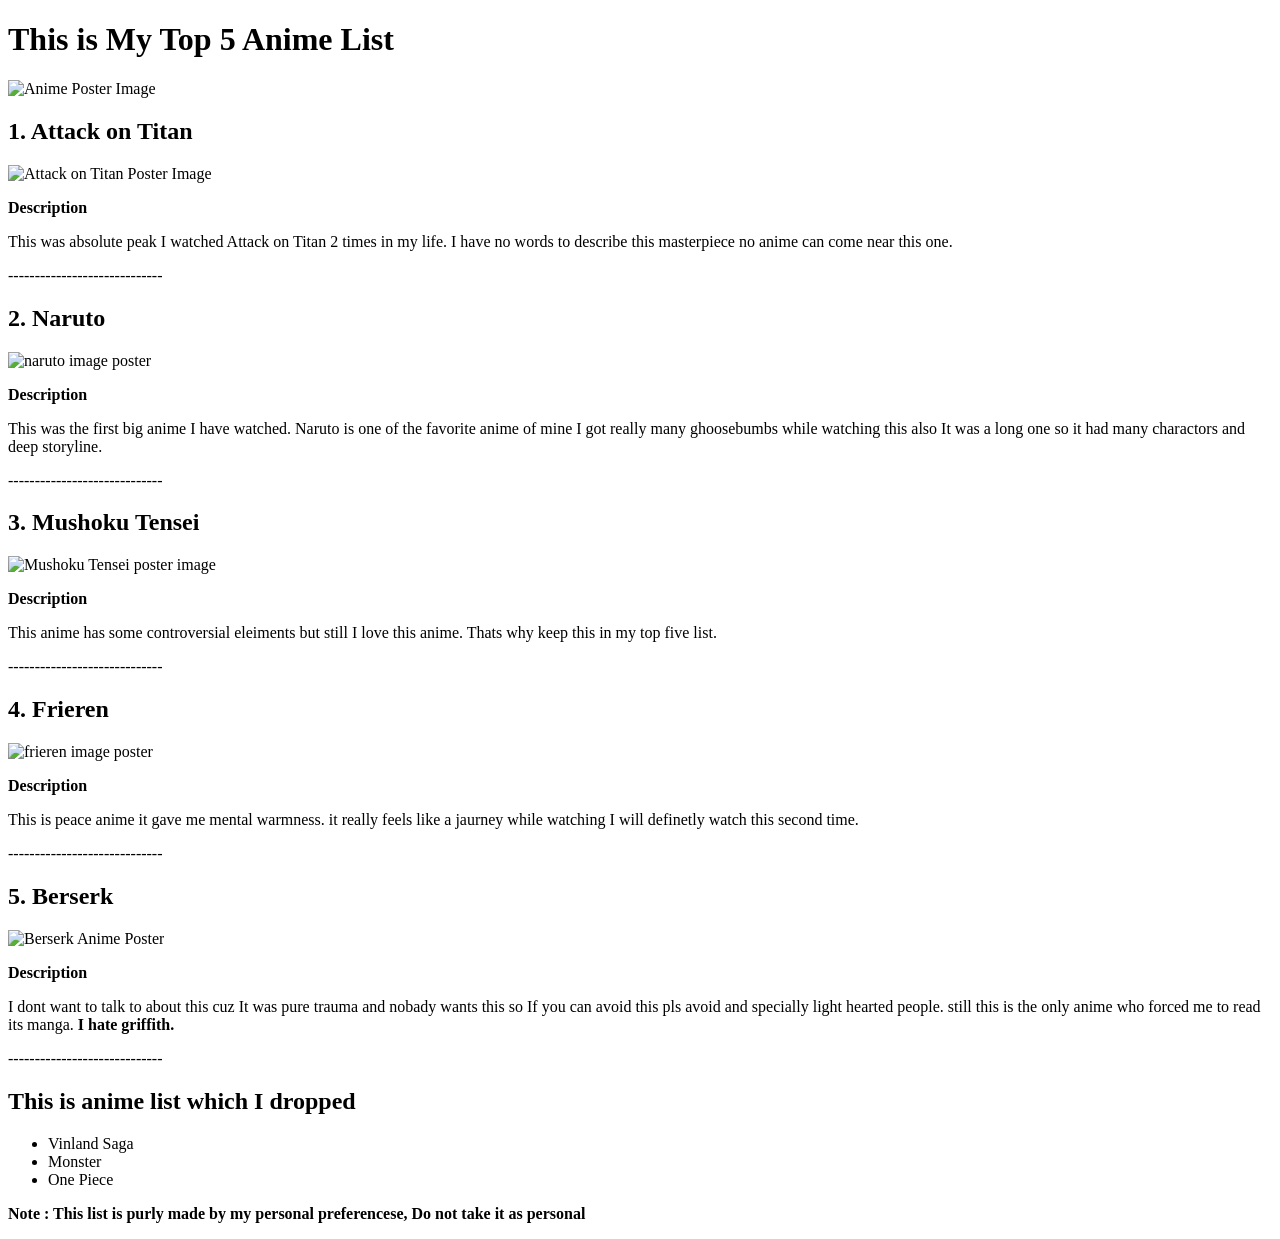
==== boilerplate/index.html @ 1f46d9db "Changed index.html Boilerplate" ====
<!DOCTYPE html>
<html lang="en">

    <head>
        <meta charset="UTF-8">
        <meta name="viewport" content="width=device-width, initial-scale=1.0">
        <title>List Use</title>
    </head>

    <body>
        <h1>This is My Top 5 Anime List</h1>
    
        <img src="https://static.crunchyroll.com/cr-acquisition/assets/img/start/hero/us-global/background-desktop.jpg" height="70" width="390" alt="Anime Poster Image">
    
        <h2>1. Attack on Titan</h2>
        <img src="https://encrypted-tbn0.gstatic.com/images?q=tbn:ANd9GcSgVLwmeJQBHNxGE8AMaCGWQLWoCUZMFJvuJy0nKdDfSnSXITF69Ivwb1qqnZNgyloaCKPo&s=10" height="220" width="190" alt="Attack on Titan Poster Image">

        <p><strong>Description</strong></p>
        <p>This was absolute peak I watched Attack on Titan 2 times in my life. I have no words to describe this masterpiece no anime can come near this one.</p>

        <p>-----------------------------</p>
        
        <h2>2. Naruto</h2>
        <img src="https://m.media-amazon.com/images/M/MV5BNTk3MDA1ZjAtNTRhYS00YzNiLTgwOGEtYWRmYTQ3NjA0NTAwXkEyXkFqcGc@._V1_.jpg" height="200" width="150" alt="naruto image poster">

        <p><strong>Description</strong></p>
        <p>This was the first big anime I have watched. Naruto is one of the favorite anime of mine I got really many ghoosebumbs while watching this also It was a long one so it had many charactors and deep storyline.</p>

        <p>-----------------------------</p>
                
        <h2>3. Mushoku Tensei</h2>
        <img src="https://m.media-amazon.com/images/M/MV5BYWQwNjk3MDItNDAxMS00YTQ2LWEyNDctMGYyZTE5OGQxNGQ1XkEyXkFqcGc@._V1_FMjpg_UX1000_.jpg" height="220" width="150" alt="Mushoku Tensei poster image">

        <p><strong>Description</strong></p>
        <p>This anime has some controversial eleiments but still I love this anime. Thats why keep this in my top five list.</p>

        <p>-----------------------------</p>
                
        <h2>4. Frieren</h2>
        <img src="https://m.media-amazon.com/images/M/MV5BZTI4ZGMxN2UtODlkYS00MTBjLWE1YzctYzc3NDViMGI0ZmJmXkEyXkFqcGc@._V1_FMjpg_UX1000_.jpg" height="220" width="150" alt="frieren image poster">

        <p><strong>Description</strong></p>
        <p>This is peace anime it gave me mental warmness. it really feels like a jaurney while watching I will definetly watch this second time.</p>

        <p>-----------------------------</p>
        
        <h2>5. Berserk</h2>
        <img src="https://encrypted-tbn0.gstatic.com/images?q=tbn:ANd9GcRgVfXVzFihZUEQ_h6KkgeUpSQfccnyMitK5X2bs7ADL-JpHDy745iLp6U6Z7ra9ldPfkkKl8kYy9RAltpKsIX_qEGvDPKLWjK78QLXAnY&s" height="220" width="150" alt="Berserk Anime Poster">

        <p><strong>Description</strong></p>
        <p>I dont want to talk to about this cuz It was pure trauma and nobady wants this so If you can avoid this pls avoid and specially light hearted people. still this is the only anime who forced me to read its manga. <strong>I hate griffith.</strong></p>

        <p>-----------------------------</p>
    
        <h2>This is anime list which I dropped</h2>

    <ul>
        <li>Vinland Saga</li>
        <li>Monster</li>
        <li>One Piece</li>
    </ul>

        <p><strong>Note : This list is purly made by my personal preferencese, Do not take it as personal</strong></p>
        <!--The upper line is lie HAHAHA-->
    </body>
</html>
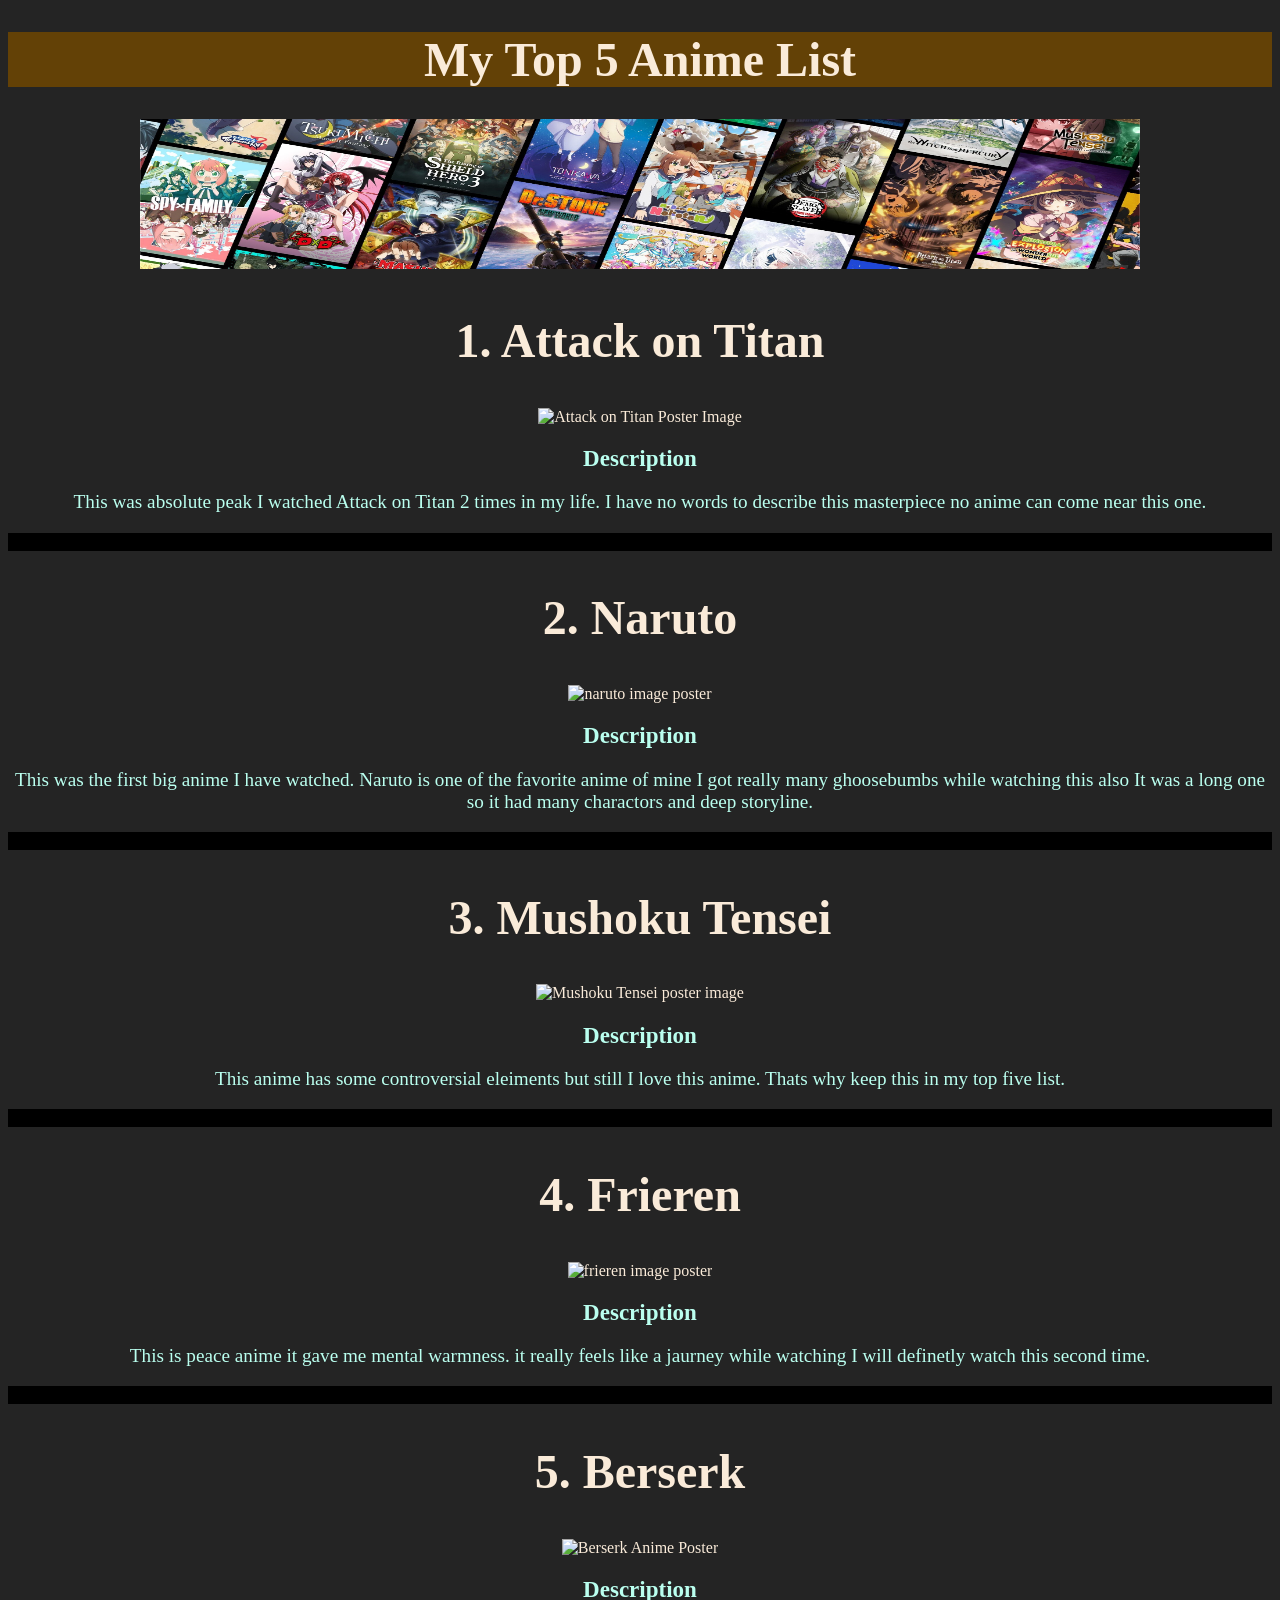
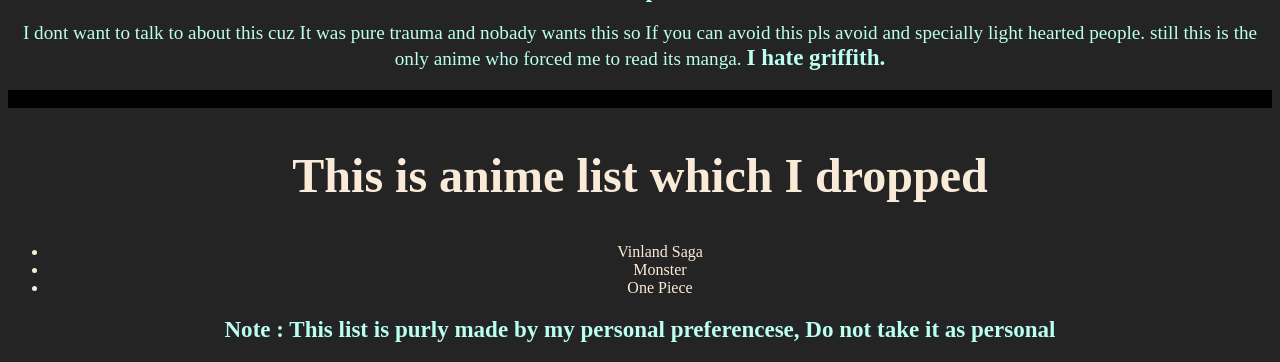
==== commit e14995f7: "Add CSS Style into index.html (boilerplate) file and did some changes" ====
--- a/boilerplate/index.html
+++ b/boilerplate/index.html
@@ -5,12 +5,13 @@
         <meta charset="UTF-8">
         <meta name="viewport" content="width=device-width, initial-scale=1.0">
         <title>List Use</title>
+        <link href="./anime.css" rel="stylesheet">
     </head>
 
     <body>
-        <h1>This is My Top 5 Anime List</h1>
+        <h1>My Top 5 Anime List</h1>
     
-        <img src="https://static.crunchyroll.com/cr-acquisition/assets/img/start/hero/us-global/background-desktop.jpg" height="70" width="390" alt="Anime Poster Image">
+        <img src="./background-desktop.jpg" height="150" width="1000" alt="Anime Poster Image">
     
         <h2>1. Attack on Titan</h2>
         <img src="https://encrypted-tbn0.gstatic.com/images?q=tbn:ANd9GcSgVLwmeJQBHNxGE8AMaCGWQLWoCUZMFJvuJy0nKdDfSnSXITF69Ivwb1qqnZNgyloaCKPo&s=10" height="220" width="190" alt="Attack on Titan Poster Image">
@@ -18,7 +19,9 @@
         <p><strong>Description</strong></p>
         <p>This was absolute peak I watched Attack on Titan 2 times in my life. I have no words to describe this masterpiece no anime can come near this one.</p>
 
-        <p>-----------------------------</p>
+        <div>
+            <br>
+        </div>
         
         <h2>2. Naruto</h2>
         <img src="https://m.media-amazon.com/images/M/MV5BNTk3MDA1ZjAtNTRhYS00YzNiLTgwOGEtYWRmYTQ3NjA0NTAwXkEyXkFqcGc@._V1_.jpg" height="200" width="150" alt="naruto image poster">
@@ -26,7 +29,9 @@
         <p><strong>Description</strong></p>
         <p>This was the first big anime I have watched. Naruto is one of the favorite anime of mine I got really many ghoosebumbs while watching this also It was a long one so it had many charactors and deep storyline.</p>
 
-        <p>-----------------------------</p>
+         <div>
+            <br>
+        </div>
                 
         <h2>3. Mushoku Tensei</h2>
         <img src="https://m.media-amazon.com/images/M/MV5BYWQwNjk3MDItNDAxMS00YTQ2LWEyNDctMGYyZTE5OGQxNGQ1XkEyXkFqcGc@._V1_FMjpg_UX1000_.jpg" height="220" width="150" alt="Mushoku Tensei poster image">
@@ -34,7 +39,9 @@
         <p><strong>Description</strong></p>
         <p>This anime has some controversial eleiments but still I love this anime. Thats why keep this in my top five list.</p>
 
-        <p>-----------------------------</p>
+         <div>
+            <br>
+        </div>
                 
         <h2>4. Frieren</h2>
         <img src="https://m.media-amazon.com/images/M/MV5BZTI4ZGMxN2UtODlkYS00MTBjLWE1YzctYzc3NDViMGI0ZmJmXkEyXkFqcGc@._V1_FMjpg_UX1000_.jpg" height="220" width="150" alt="frieren image poster">
@@ -42,7 +49,9 @@
         <p><strong>Description</strong></p>
         <p>This is peace anime it gave me mental warmness. it really feels like a jaurney while watching I will definetly watch this second time.</p>
 
-        <p>-----------------------------</p>
+         <div>
+            <br>
+        </div>
         
         <h2>5. Berserk</h2>
         <img src="https://encrypted-tbn0.gstatic.com/images?q=tbn:ANd9GcRgVfXVzFihZUEQ_h6KkgeUpSQfccnyMitK5X2bs7ADL-JpHDy745iLp6U6Z7ra9ldPfkkKl8kYy9RAltpKsIX_qEGvDPKLWjK78QLXAnY&s" height="220" width="150" alt="Berserk Anime Poster">
@@ -50,7 +59,9 @@
         <p><strong>Description</strong></p>
         <p>I dont want to talk to about this cuz It was pure trauma and nobady wants this so If you can avoid this pls avoid and specially light hearted people. still this is the only anime who forced me to read its manga. <strong>I hate griffith.</strong></p>
 
-        <p>-----------------------------</p>
+         <div>
+            <br>
+        </div>
     
         <h2>This is anime list which I dropped</h2>
 
--- a/boilerplate/anime.css
+++ b/boilerplate/anime.css
@@ -0,0 +1,27 @@
+* {
+    background-color: rgb(36, 36, 36);
+    color: rgb(250, 235, 217);
+    text-align: center;
+}
+
+h1 {
+    font-size: 300%;
+    font-family: Georgia, 'Times New Roman', Times, serif;
+    background-color: rgb(99, 65, 6);
+}
+
+h2 {
+    font-size: 300%;
+    font-weight: bolder;
+}
+
+p, strong {
+    font-size: 120%;
+    color: rgb(186, 255, 239);
+}
+
+div {
+    background-color: rgb(0, 0, 0);
+    box-sizing: border-box;
+    
+}
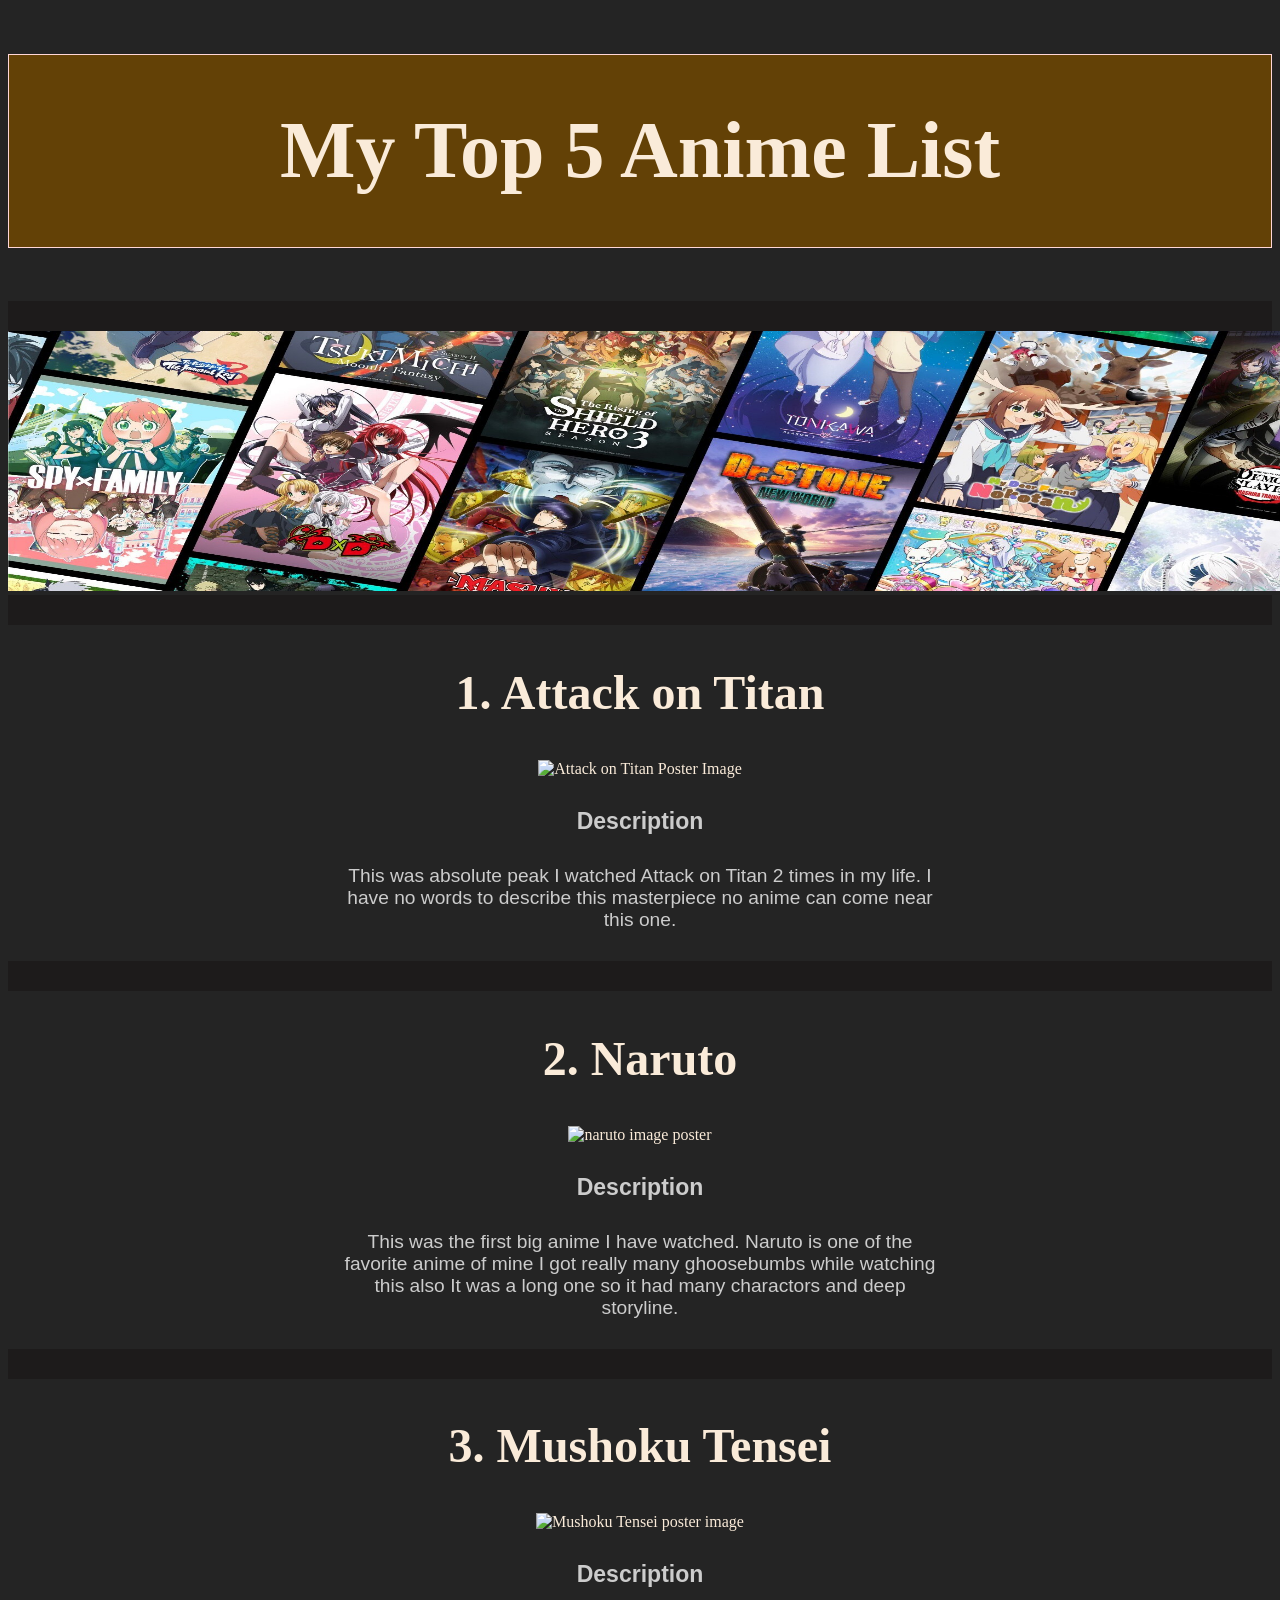
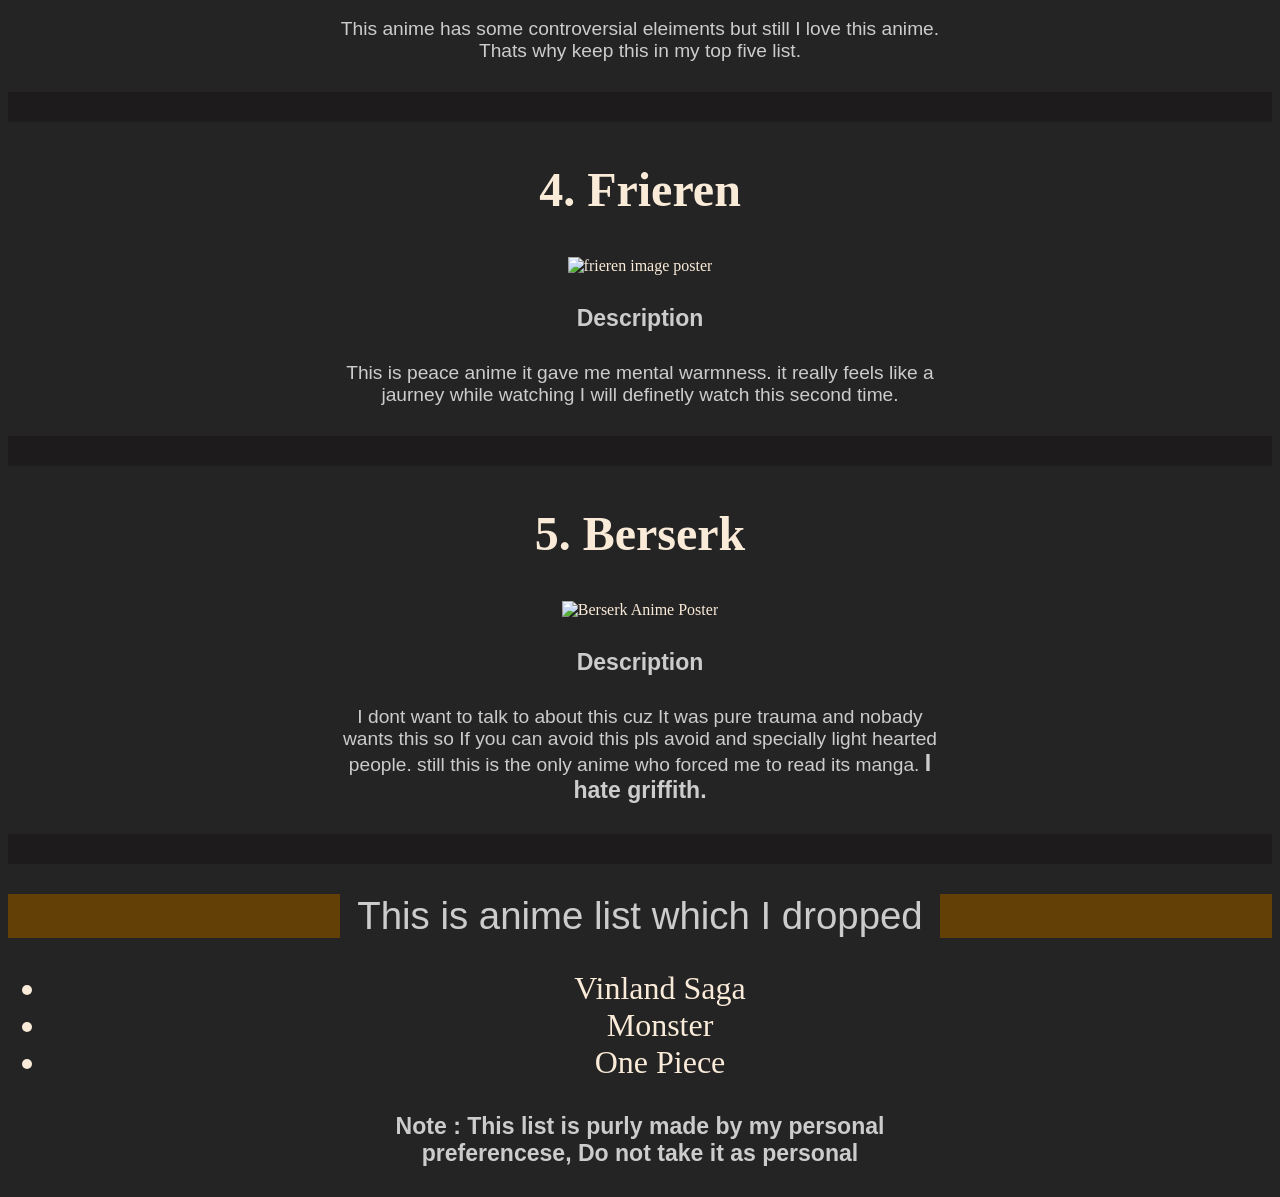
==== commit b1879929: "Style index.html (anime boilerplate)" ====
--- a/boilerplate/index.html
+++ b/boilerplate/index.html
@@ -10,16 +10,28 @@
 
     <body>
         <h1>My Top 5 Anime List</h1>
-    
-        <img src="./background-desktop.jpg" height="150" width="1000" alt="Anime Poster Image">
-    
-        <h2>1. Attack on Titan</h2>
-        <img src="https://encrypted-tbn0.gstatic.com/images?q=tbn:ANd9GcSgVLwmeJQBHNxGE8AMaCGWQLWoCUZMFJvuJy0nKdDfSnSXITF69Ivwb1qqnZNgyloaCKPo&s=10" height="220" width="190" alt="Attack on Titan Poster Image">
+       
+        <div class="space">
+            <br>
+        </div>
 
-        <p><strong>Description</strong></p>
-        <p>This was absolute peak I watched Attack on Titan 2 times in my life. I have no words to describe this masterpiece no anime can come near this one.</p>
+        <img class="back-anime" src="./background-desktop.jpg" alt="Anime Poster Image">
 
-        <div>
+         <div class="space">
+            <br>
+        </div>
+        
+        <div class="card">
+             <h2>1. Attack on Titan</h2>
+                 <img src="https://encrypted-tbn0.gstatic.com/images?q=tbn:ANd9GcSgVLwmeJQBHNxGE8AMaCGWQLWoCUZMFJvuJy0nKdDfSnSXITF69Ivwb1qqnZNgyloaCKPo&s=10" height="220" width="190" alt="Attack on Titan Poster Image">
+
+              <p><strong>Description</strong></p>
+        
+            <p>This was absolute peak I watched Attack on Titan 2 times in my life. I have no words to describe this masterpiece no anime can come near this one.</p>
+        </div>
+
+
+        <div class="space">
             <br>
         </div>
         
@@ -29,7 +41,7 @@
         <p><strong>Description</strong></p>
         <p>This was the first big anime I have watched. Naruto is one of the favorite anime of mine I got really many ghoosebumbs while watching this also It was a long one so it had many charactors and deep storyline.</p>
 
-         <div>
+         <div class="space">
             <br>
         </div>
                 
@@ -39,7 +51,7 @@
         <p><strong>Description</strong></p>
         <p>This anime has some controversial eleiments but still I love this anime. Thats why keep this in my top five list.</p>
 
-         <div>
+        <div class="space">
             <br>
         </div>
                 
@@ -49,7 +61,7 @@
         <p><strong>Description</strong></p>
         <p>This is peace anime it gave me mental warmness. it really feels like a jaurney while watching I will definetly watch this second time.</p>
 
-         <div>
+         <div class="space">
             <br>
         </div>
         
@@ -59,17 +71,21 @@
         <p><strong>Description</strong></p>
         <p>I dont want to talk to about this cuz It was pure trauma and nobady wants this so If you can avoid this pls avoid and specially light hearted people. still this is the only anime who forced me to read its manga. <strong>I hate griffith.</strong></p>
 
-         <div>
+        <div class="space">
             <br>
         </div>
-    
-        <h2>This is anime list which I dropped</h2>
 
-    <ul>
-        <li>Vinland Saga</li>
-        <li>Monster</li>
-        <li>One Piece</li>
-    </ul>
+    <div class="sec-head">
+        <p>This is anime list which I dropped</p>
+    </div>
+
+    <div class="drop">
+        <ul>
+            <li>Vinland Saga</li>
+            <li>Monster</li>
+            <li>One Piece</li>
+        </ul>
+    </div> 
 
         <p><strong>Note : This list is purly made by my personal preferencese, Do not take it as personal</strong></p>
         <!--The upper line is lie HAHAHA-->
--- a/boilerplate/anime.css
+++ b/boilerplate/anime.css
@@ -5,23 +5,52 @@
 }
 
 h1 {
-    font-size: 300%;
+    font-size: 500%;
     font-family: Georgia, 'Times New Roman', Times, serif;
     background-color: rgb(99, 65, 6);
+    padding: 4%;
+    border-style: solid;
+    border-color: rgb(255, 215, 215);
+    border-width: 0.3mm;
+    
 }
 
 h2 {
+    text-shadow: 5cap;
     font-size: 300%;
     font-weight: bolder;
 }
 
 p, strong {
+    
+    max-width: 600px;
+    margin: 30px auto;
+    text-align: center;
     font-size: 120%;
-    color: rgb(186, 255, 239);
+    font-family:Arial, Helvetica, sans;
+    color: rgb(204, 204, 204);
 }
 
-div {
-    background-color: rgb(0, 0, 0);
-    box-sizing: border-box;
+.space {
+    background-color: rgb(29, 27, 27); 
+    height: 30px;
+}
+
+.back-anime {
+    height: 260px;
+    width: 1885px;
+    margin-top: auto;
+}
+
+.drop {
+    font-size: 200%;
+}
+
+.sec-head {
+    font-size: 200%;
+    font-family: Georgia, 'Times New Roman', Times, serif;
+    background-color: rgb(99, 65, 6);
+    background-size: contain;
     
-}+
+}
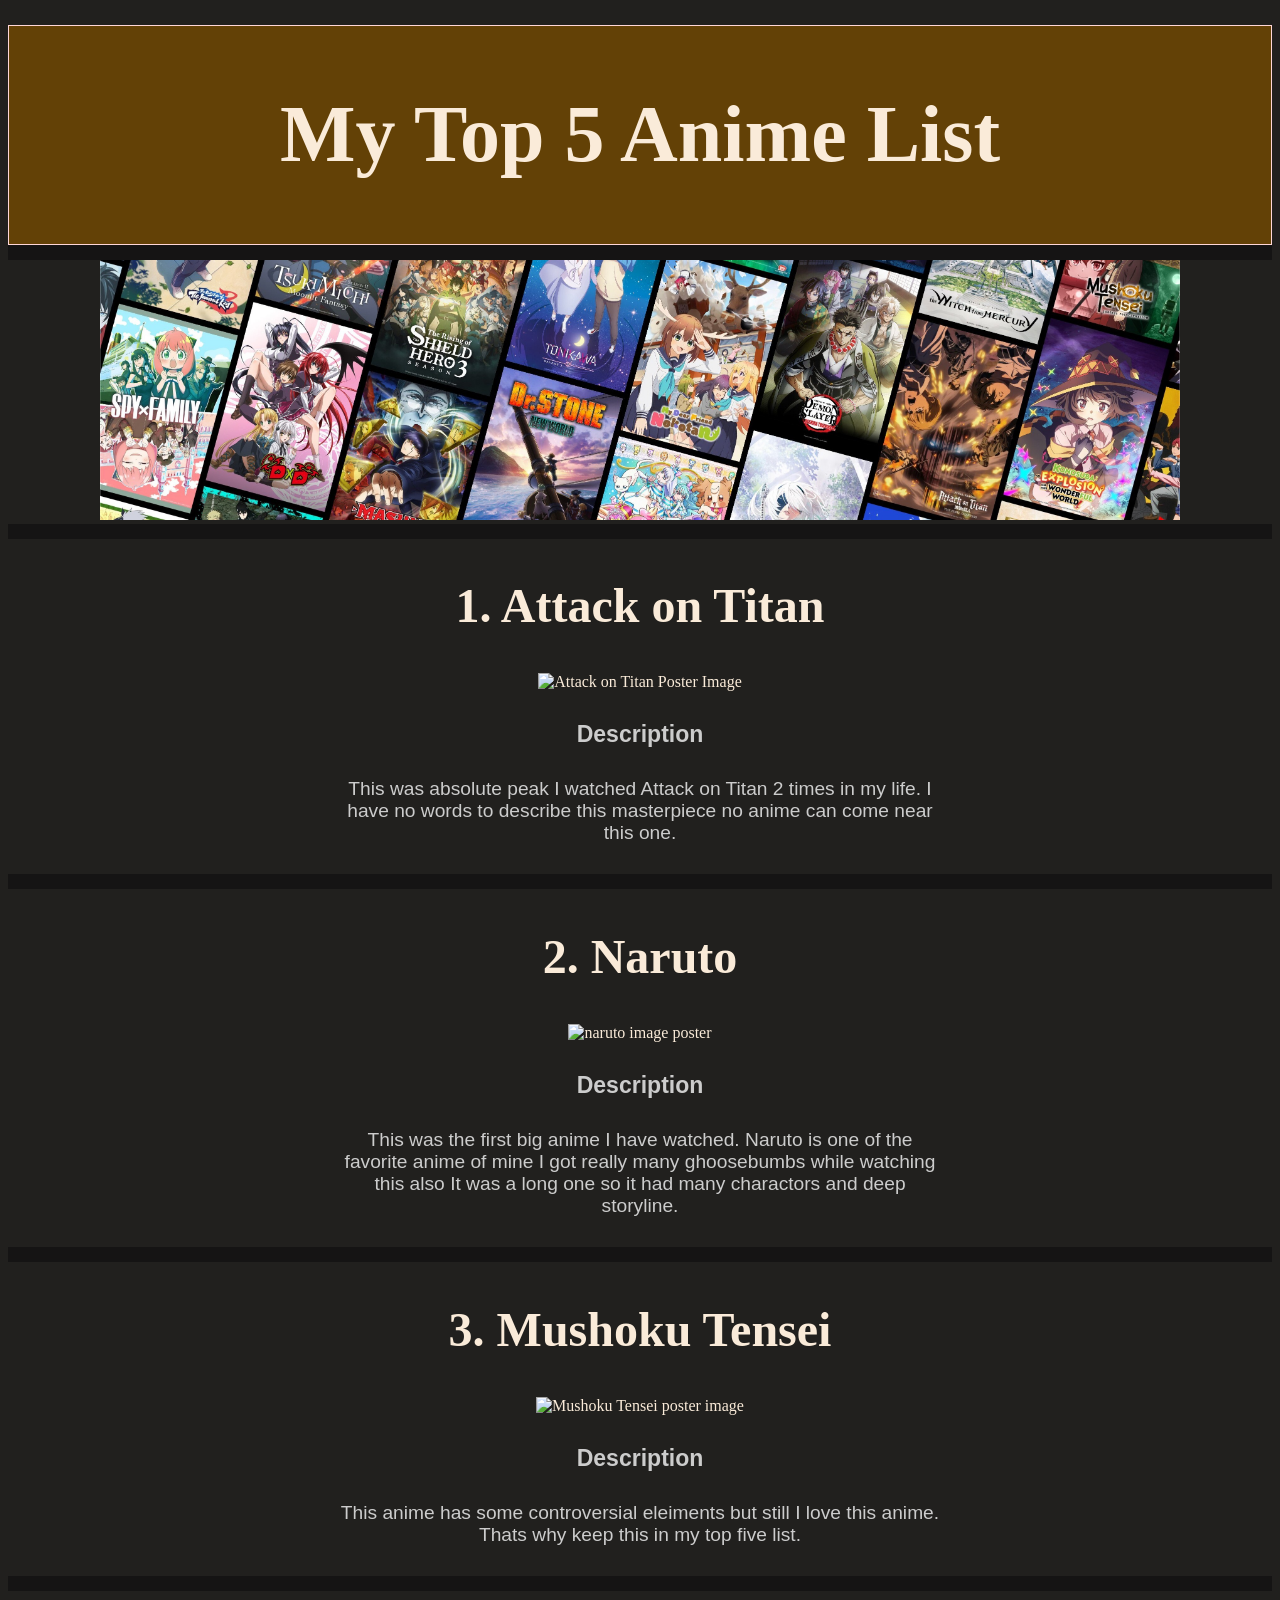
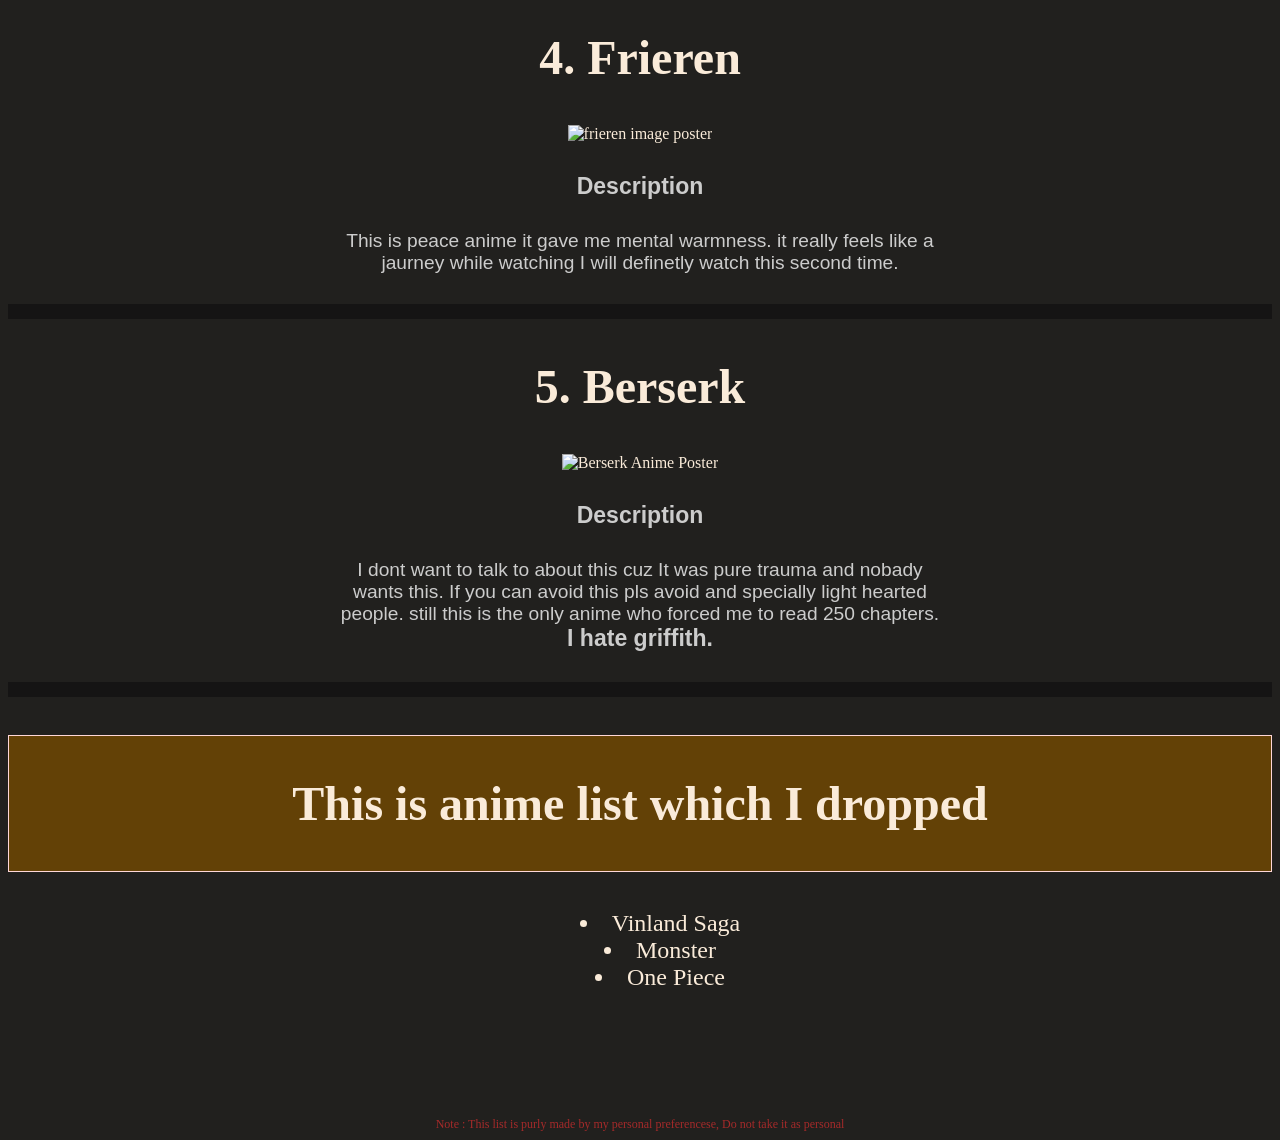
==== commit f3e945df: "Fix and Style index.html (anime boilerplate) Its close to finish line" ====
--- a/boilerplate/index.html
+++ b/boilerplate/index.html
@@ -35,49 +35,55 @@
             <br>
         </div>
         
-        <h2>2. Naruto</h2>
-        <img src="https://m.media-amazon.com/images/M/MV5BNTk3MDA1ZjAtNTRhYS00YzNiLTgwOGEtYWRmYTQ3NjA0NTAwXkEyXkFqcGc@._V1_.jpg" height="200" width="150" alt="naruto image poster">
+         <div class="card">
+            <h2>2. Naruto</h2>
+                <img src="https://m.media-amazon.com/images/M/MV5BNTk3MDA1ZjAtNTRhYS00YzNiLTgwOGEtYWRmYTQ3NjA0NTAwXkEyXkFqcGc@._V1_.jpg" height="200" width="150" alt="naruto image poster">
 
-        <p><strong>Description</strong></p>
-        <p>This was the first big anime I have watched. Naruto is one of the favorite anime of mine I got really many ghoosebumbs while watching this also It was a long one so it had many charactors and deep storyline.</p>
-
-         <div class="space">
-            <br>
+             <p><strong>Description</strong></p>
+            <p>This was the first big anime I have watched. Naruto is one of the favorite anime of mine I got really many ghoosebumbs while watching this also It was a long one so it had many charactors and deep storyline.</p>
         </div>
-                
-        <h2>3. Mushoku Tensei</h2>
-        <img src="https://m.media-amazon.com/images/M/MV5BYWQwNjk3MDItNDAxMS00YTQ2LWEyNDctMGYyZTE5OGQxNGQ1XkEyXkFqcGc@._V1_FMjpg_UX1000_.jpg" height="220" width="150" alt="Mushoku Tensei poster image">
-
-        <p><strong>Description</strong></p>
-        <p>This anime has some controversial eleiments but still I love this anime. Thats why keep this in my top five list.</p>
-
-        <div class="space">
-            <br>
-        </div>
-                
-        <h2>4. Frieren</h2>
-        <img src="https://m.media-amazon.com/images/M/MV5BZTI4ZGMxN2UtODlkYS00MTBjLWE1YzctYzc3NDViMGI0ZmJmXkEyXkFqcGc@._V1_FMjpg_UX1000_.jpg" height="220" width="150" alt="frieren image poster">
-
-        <p><strong>Description</strong></p>
-        <p>This is peace anime it gave me mental warmness. it really feels like a jaurney while watching I will definetly watch this second time.</p>
 
          <div class="space">
             <br>
         </div>
         
-        <h2>5. Berserk</h2>
-        <img src="https://encrypted-tbn0.gstatic.com/images?q=tbn:ANd9GcRgVfXVzFihZUEQ_h6KkgeUpSQfccnyMitK5X2bs7ADL-JpHDy745iLp6U6Z7ra9ldPfkkKl8kYy9RAltpKsIX_qEGvDPKLWjK78QLXAnY&s" height="220" width="150" alt="Berserk Anime Poster">
+         <div class="card">
+            <h2>3. Mushoku Tensei</h2>
+             <img src="https://m.media-amazon.com/images/M/MV5BYWQwNjk3MDItNDAxMS00YTQ2LWEyNDctMGYyZTE5OGQxNGQ1XkEyXkFqcGc@._V1_FMjpg_UX1000_.jpg" height="220" width="150" alt="Mushoku Tensei poster image">
 
-        <p><strong>Description</strong></p>
-        <p>I dont want to talk to about this cuz It was pure trauma and nobady wants this so If you can avoid this pls avoid and specially light hearted people. still this is the only anime who forced me to read its manga. <strong>I hate griffith.</strong></p>
+             <p><strong>Description</strong></p>
+             <p>This anime has some controversial eleiments but still I love this anime. Thats why keep this in my top five list.</p>
+        </div>
+
+        <div class="space">
+            <br>
+        </div>
+        
+         <div class="card">
+             <h2>4. Frieren</h2>
+             <img src="https://m.media-amazon.com/images/M/MV5BZTI4ZGMxN2UtODlkYS00MTBjLWE1YzctYzc3NDViMGI0ZmJmXkEyXkFqcGc@._V1_FMjpg_UX1000_.jpg" height="220" width="150" alt="frieren image poster">
+
+              <p><strong>Description</strong></p>
+              <p>This is peace anime it gave me mental warmness. it really feels like a jaurney while watching I will definetly watch this second time.</p>
+        </div>
+
+         <div class="space">
+            <br>
+        </div>
+        
+         <div class="card">
+            <h2>5. Berserk</h2>
+            <img src="https://encrypted-tbn0.gstatic.com/images?q=tbn:ANd9GcRgVfXVzFihZUEQ_h6KkgeUpSQfccnyMitK5X2bs7ADL-JpHDy745iLp6U6Z7ra9ldPfkkKl8kYy9RAltpKsIX_qEGvDPKLWjK78QLXAnY&s" height="220" width="150" alt="Berserk Anime Poster">
+
+            <p><strong>Description</strong></p>
+            <p>I dont want to talk to about this cuz It was pure trauma and nobady wants this. If you can avoid this pls avoid and specially light hearted people. still this is the only anime who forced me to read 250 chapters.  <strong>I hate griffith.</strong></p>
+        </div>
 
         <div class="space">
             <br>
         </div>
 
-    <div class="sec-head">
-        <p>This is anime list which I dropped</p>
-    </div>
+    <div class="sec-head">This is anime list which I dropped</div>
 
     <div class="drop">
         <ul>
@@ -87,7 +93,8 @@
         </ul>
     </div> 
 
-        <p><strong>Note : This list is purly made by my personal preferencese, Do not take it as personal</strong></p>
+    <div class="Note">Note : This list is purly made by my personal preferencese, Do not take it as personal</div>
+
         <!--The upper line is lie HAHAHA-->
     </body>
 </html>
--- a/boilerplate/anime.css
+++ b/boilerplate/anime.css
@@ -1,17 +1,23 @@
 * {
-    background-color: rgb(36, 36, 36);
+    text-align: center;
     color: rgb(250, 235, 217);
-    text-align: center;
+}
+
+body {
+    background-color: rgb(33, 32, 30);
 }
 
 h1 {
     font-size: 500%;
+    text-align: center;
     font-family: Georgia, 'Times New Roman', Times, serif;
     background-color: rgb(99, 65, 6);
-    padding: 4%;
+    padding: 5%;
     border-style: solid;
     border-color: rgb(255, 215, 215);
     border-width: 0.3mm;
+    margin-top: 2%;
+    margin-bottom: 0%;
     
 }
 
@@ -19,6 +25,12 @@
     text-shadow: 5cap;
     font-size: 300%;
     font-weight: bolder;
+}
+
+.back-anime {
+    height: 260px;
+    width: 1885px auto;
+    margin-top: auto;
 }
 
 p, strong {
@@ -32,25 +44,41 @@
 }
 
 .space {
-    background-color: rgb(29, 27, 27); 
-    height: 30px;
+    background-color: rgb(21, 20, 20); 
+    height: 15px;
+    margin-top: 0%;
+    margin-bottom: 0%;
 }
 
-.back-anime {
-    height: 260px;
-    width: 1885px;
-    margin-top: auto;
+.sec-head {
+    font-size: 300%;
+    font-weight: bold;
+    text-align: center;
+    font-family: Georgia, 'Times New Roman', Times, serif;
+    background-color: rgb(99, 65, 6);
+    padding: 40px;
+    border-style: solid;
+    border-color: rgb(255, 215, 215);
+    border-width: 0.3mm;
+    margin-top: 3%;
+    margin-bottom: 3%;
 }
 
 .drop {
-    font-size: 200%;
+    font-size: 150%;
+    list-style-position: inside;
+    padding: 0%;
 }
 
-.sec-head {
-    font-size: 200%;
-    font-family: Georgia, 'Times New Roman', Times, serif;
-    background-color: rgb(99, 65, 6);
-    background-size: contain;
-    
+.Note {
+    font-size: 12px;
+    color: brown;
+    text-align: center;
+    margin-top: 10%;
 
 }
+
+
+
+
+
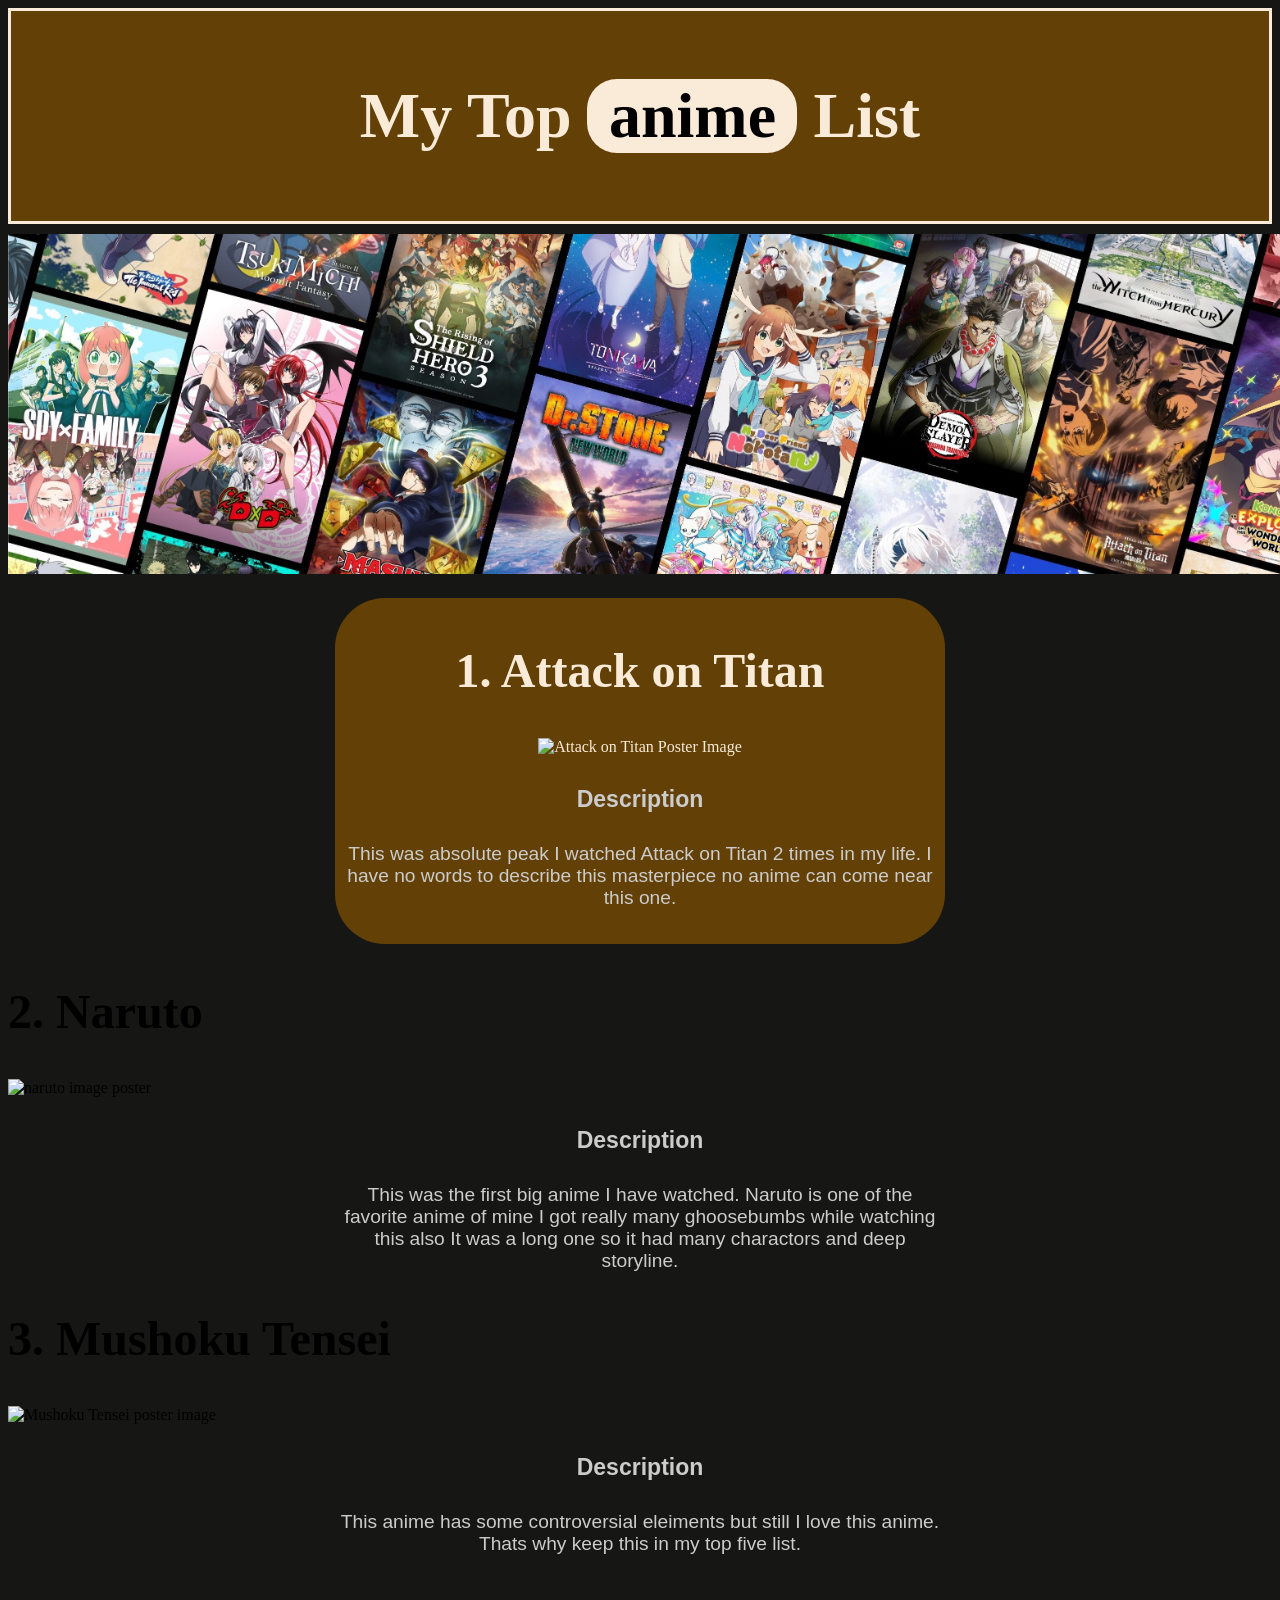
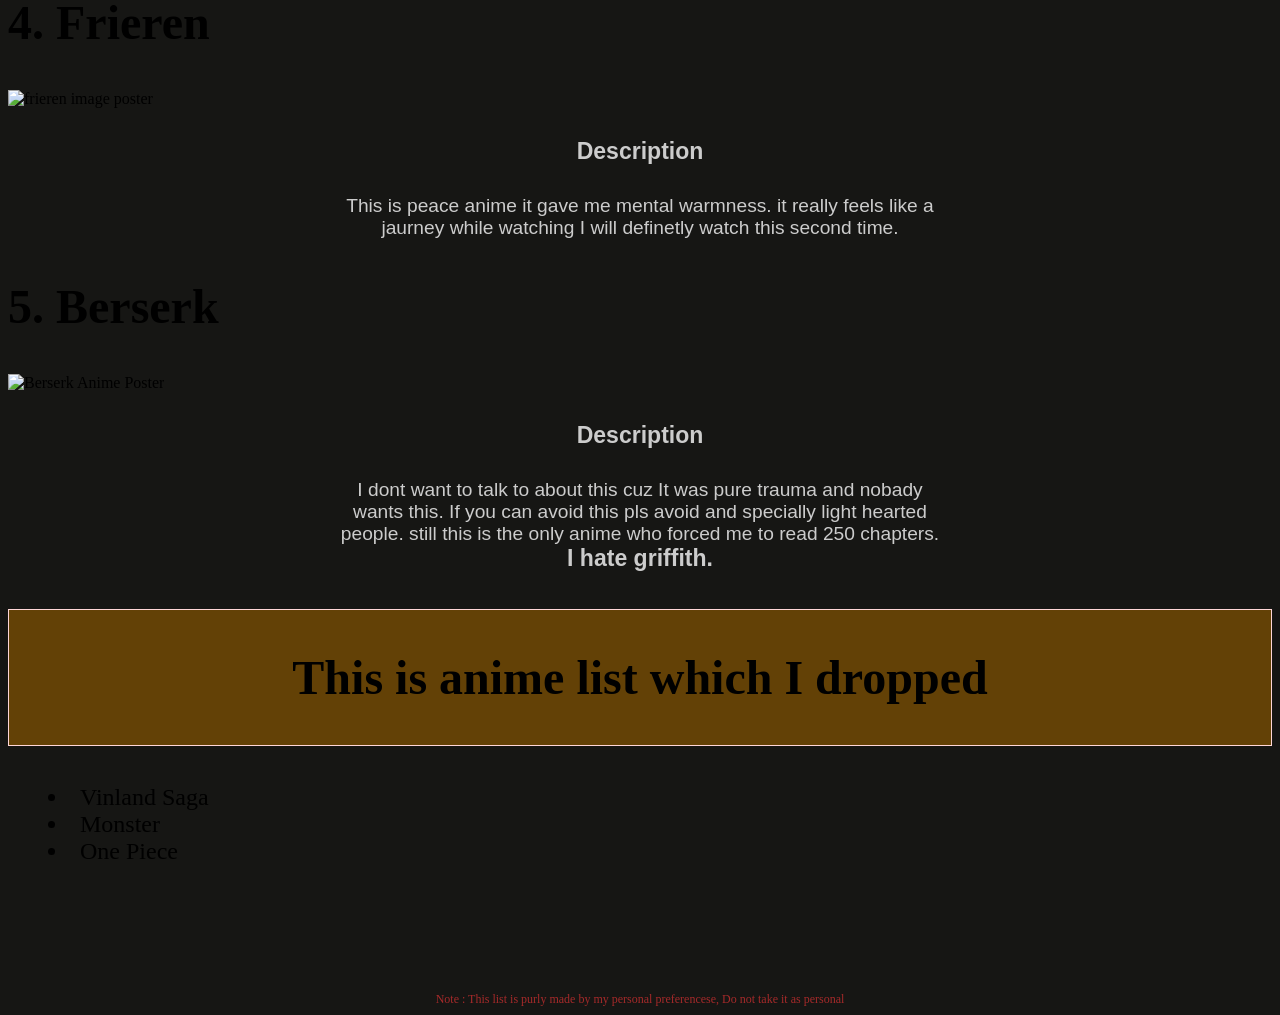
==== commit 5c877752: "Fix Header, image and card of anime webpage after box model" ====
--- a/boilerplate/index.html
+++ b/boilerplate/index.html
@@ -1,87 +1,79 @@
 <!DOCTYPE html>
 <html lang="en">
 
-    <head>
-        <meta charset="UTF-8">
-        <meta name="viewport" content="width=device-width, initial-scale=1.0">
-        <title>List Use</title>
-        <link href="./anime.css" rel="stylesheet">
-    </head>
+<head>
+    <meta charset="UTF-8">
+    <meta name="viewport" content="width=device-width, initial-scale=1.0">
+    <title>Top Anime</title>
+    <link href="./anime.css" rel="stylesheet">
+</head>
 
-    <body>
-        <h1>My Top 5 Anime List</h1>
-       
-        <div class="space">
-            <br>
-        </div>
+<body>
 
-        <img class="back-anime" src="./background-desktop.jpg" alt="Anime Poster Image">
+    <div class="header">
+        <h1>My Top 
+            <span> anime </span> 
+            List 
+        <h1>
+    </div>
 
-         <div class="space">
-            <br>
-        </div>
-        
-        <div class="card">
-             <h2>1. Attack on Titan</h2>
-                 <img src="https://encrypted-tbn0.gstatic.com/images?q=tbn:ANd9GcSgVLwmeJQBHNxGE8AMaCGWQLWoCUZMFJvuJy0nKdDfSnSXITF69Ivwb1qqnZNgyloaCKPo&s=10" height="220" width="190" alt="Attack on Titan Poster Image">
+    <div class="image">
+        <img src="./background-desktop.jpg" alt="Anime Poster Image" height="340px" width="auto">
+    </div>
 
-              <p><strong>Description</strong></p>
-        
-            <p>This was absolute peak I watched Attack on Titan 2 times in my life. I have no words to describe this masterpiece no anime can come near this one.</p>
-        </div>
+    <div class="card_one">
+        <h2>1. Attack on Titan</h2>
+        <img src="https://encrypted-tbn0.gstatic.com/images?q=tbn:ANd9GcSgVLwmeJQBHNxGE8AMaCGWQLWoCUZMFJvuJy0nKdDfSnSXITF69Ivwb1qqnZNgyloaCKPo&s=10" height="220" width="190" alt="Attack on Titan Poster Image">
+
+        <p><strong>Description</strong></p>
+
+        <p>This was absolute peak I watched Attack on Titan 2 times in my life. I have no words to describe this
+            masterpiece no anime can come near this one.</p>
+    </div>
 
 
-        <div class="space">
-            <br>
-        </div>
-        
-         <div class="card">
-            <h2>2. Naruto</h2>
-                <img src="https://m.media-amazon.com/images/M/MV5BNTk3MDA1ZjAtNTRhYS00YzNiLTgwOGEtYWRmYTQ3NjA0NTAwXkEyXkFqcGc@._V1_.jpg" height="200" width="150" alt="naruto image poster">
+    <div class="card">
+        <h2>2. Naruto</h2>
+        <img src="https://m.media-amazon.com/images/M/MV5BNTk3MDA1ZjAtNTRhYS00YzNiLTgwOGEtYWRmYTQ3NjA0NTAwXkEyXkFqcGc@._V1_.jpg"
+            height="200" width="150" alt="naruto image poster">
 
-             <p><strong>Description</strong></p>
-            <p>This was the first big anime I have watched. Naruto is one of the favorite anime of mine I got really many ghoosebumbs while watching this also It was a long one so it had many charactors and deep storyline.</p>
-        </div>
+        <p><strong>Description</strong></p>
+        <p>This was the first big anime I have watched. Naruto is one of the favorite anime of mine I got really many
+            ghoosebumbs while watching this also It was a long one so it had many charactors and deep storyline.</p>
+    </div>
 
-         <div class="space">
-            <br>
-        </div>
-        
-         <div class="card">
-            <h2>3. Mushoku Tensei</h2>
-             <img src="https://m.media-amazon.com/images/M/MV5BYWQwNjk3MDItNDAxMS00YTQ2LWEyNDctMGYyZTE5OGQxNGQ1XkEyXkFqcGc@._V1_FMjpg_UX1000_.jpg" height="220" width="150" alt="Mushoku Tensei poster image">
+    <div class="card">
+        <h2>3. Mushoku Tensei</h2>
+        <img src="https://m.media-amazon.com/images/M/MV5BYWQwNjk3MDItNDAxMS00YTQ2LWEyNDctMGYyZTE5OGQxNGQ1XkEyXkFqcGc@._V1_FMjpg_UX1000_.jpg"
+            height="220" width="150" alt="Mushoku Tensei poster image">
 
-             <p><strong>Description</strong></p>
-             <p>This anime has some controversial eleiments but still I love this anime. Thats why keep this in my top five list.</p>
-        </div>
+        <p><strong>Description</strong></p>
+        <p>This anime has some controversial eleiments but still I love this anime. Thats why keep this in my top five
+            list.</p>
+    </div>
 
-        <div class="space">
-            <br>
-        </div>
-        
-         <div class="card">
-             <h2>4. Frieren</h2>
-             <img src="https://m.media-amazon.com/images/M/MV5BZTI4ZGMxN2UtODlkYS00MTBjLWE1YzctYzc3NDViMGI0ZmJmXkEyXkFqcGc@._V1_FMjpg_UX1000_.jpg" height="220" width="150" alt="frieren image poster">
 
-              <p><strong>Description</strong></p>
-              <p>This is peace anime it gave me mental warmness. it really feels like a jaurney while watching I will definetly watch this second time.</p>
-        </div>
+    <div class="card">
+        <h2>4. Frieren</h2>
+        <img src="https://m.media-amazon.com/images/M/MV5BZTI4ZGMxN2UtODlkYS00MTBjLWE1YzctYzc3NDViMGI0ZmJmXkEyXkFqcGc@._V1_FMjpg_UX1000_.jpg"
+            height="220" width="150" alt="frieren image poster">
 
-         <div class="space">
-            <br>
-        </div>
-        
-         <div class="card">
-            <h2>5. Berserk</h2>
-            <img src="https://encrypted-tbn0.gstatic.com/images?q=tbn:ANd9GcRgVfXVzFihZUEQ_h6KkgeUpSQfccnyMitK5X2bs7ADL-JpHDy745iLp6U6Z7ra9ldPfkkKl8kYy9RAltpKsIX_qEGvDPKLWjK78QLXAnY&s" height="220" width="150" alt="Berserk Anime Poster">
+        <p><strong>Description</strong></p>
+        <p>This is peace anime it gave me mental warmness. it really feels like a jaurney while watching I will
+            definetly watch this second time.</p>
+    </div>
 
-            <p><strong>Description</strong></p>
-            <p>I dont want to talk to about this cuz It was pure trauma and nobady wants this. If you can avoid this pls avoid and specially light hearted people. still this is the only anime who forced me to read 250 chapters.  <strong>I hate griffith.</strong></p>
-        </div>
+    <div class="card">
+        <h2>5. Berserk</h2>
+        <img src="https://encrypted-tbn0.gstatic.com/images?q=tbn:ANd9GcRgVfXVzFihZUEQ_h6KkgeUpSQfccnyMitK5X2bs7ADL-JpHDy745iLp6U6Z7ra9ldPfkkKl8kYy9RAltpKsIX_qEGvDPKLWjK78QLXAnY&s"
+            height="220" width="150" alt="Berserk Anime Poster">
 
-        <div class="space">
-            <br>
-        </div>
+        <p><strong>Description</strong></p>
+        <p>I dont want to talk to about this cuz It was pure trauma and nobady wants this. If you can avoid this pls
+            avoid and specially light hearted people. still this is the only anime who forced me to read 250 chapters.
+            <strong>I hate griffith.</strong>
+        </p>
+    </div>
 
     <div class="sec-head">This is anime list which I dropped</div>
 
@@ -91,10 +83,11 @@
             <li>Monster</li>
             <li>One Piece</li>
         </ul>
-    </div> 
+    </div>
 
     <div class="Note">Note : This list is purly made by my personal preferencese, Do not take it as personal</div>
 
-        <!--The upper line is lie HAHAHA-->
-    </body>
+    <!--The upper line is lie HAHAHA-->
+</body>
+
 </html>
--- a/boilerplate/anime.css
+++ b/boilerplate/anime.css
@@ -1,36 +1,48 @@
-* {
-    text-align: center;
-    color: rgb(250, 235, 217);
+body {
+    background: rgb(22, 22, 20);
 }
 
-body {
-    background-color: rgb(33, 32, 30);
+.header {
+    font-size: 200%;
+    color: rgb(250, 235, 217);
+    text-align: center;
+    font-family: 'Times New Roman', Times, serif;
+    background-color: rgb(99, 65, 6);
+    
+    padding: 2%;
+    border-style: solid;
 }
 
-h1 {
-    font-size: 500%;
+span {
+    color: black;
+    background: rgb(250, 235, 217);
+    border-radius: 30px;
+    display: inline-block;
+    width: 210px;
+}
+
+.image {
+    margin: 10px auto;
+    display: block;
+}
+
+.card_one {
+    background-color: rgb(99, 65, 6);
+    color: rgb(250, 235, 217);
     text-align: center;
-    font-family: Georgia, 'Times New Roman', Times, serif;
-    background-color: rgb(99, 65, 6);
-    padding: 5%;
-    border-style: solid;
-    border-color: rgb(255, 215, 215);
-    border-width: 0.3mm;
-    margin-top: 2%;
-    margin-bottom: 0%;
-    
+
+    padding: 5px;
+    height: auto;
+    width: fit-content;
+    border-radius: 50px;
+    margin: 20px  auto;
 }
+
 
 h2 {
     text-shadow: 5cap;
     font-size: 300%;
     font-weight: bolder;
-}
-
-.back-anime {
-    height: 260px;
-    width: 1885px auto;
-    margin-top: auto;
 }
 
 p, strong {
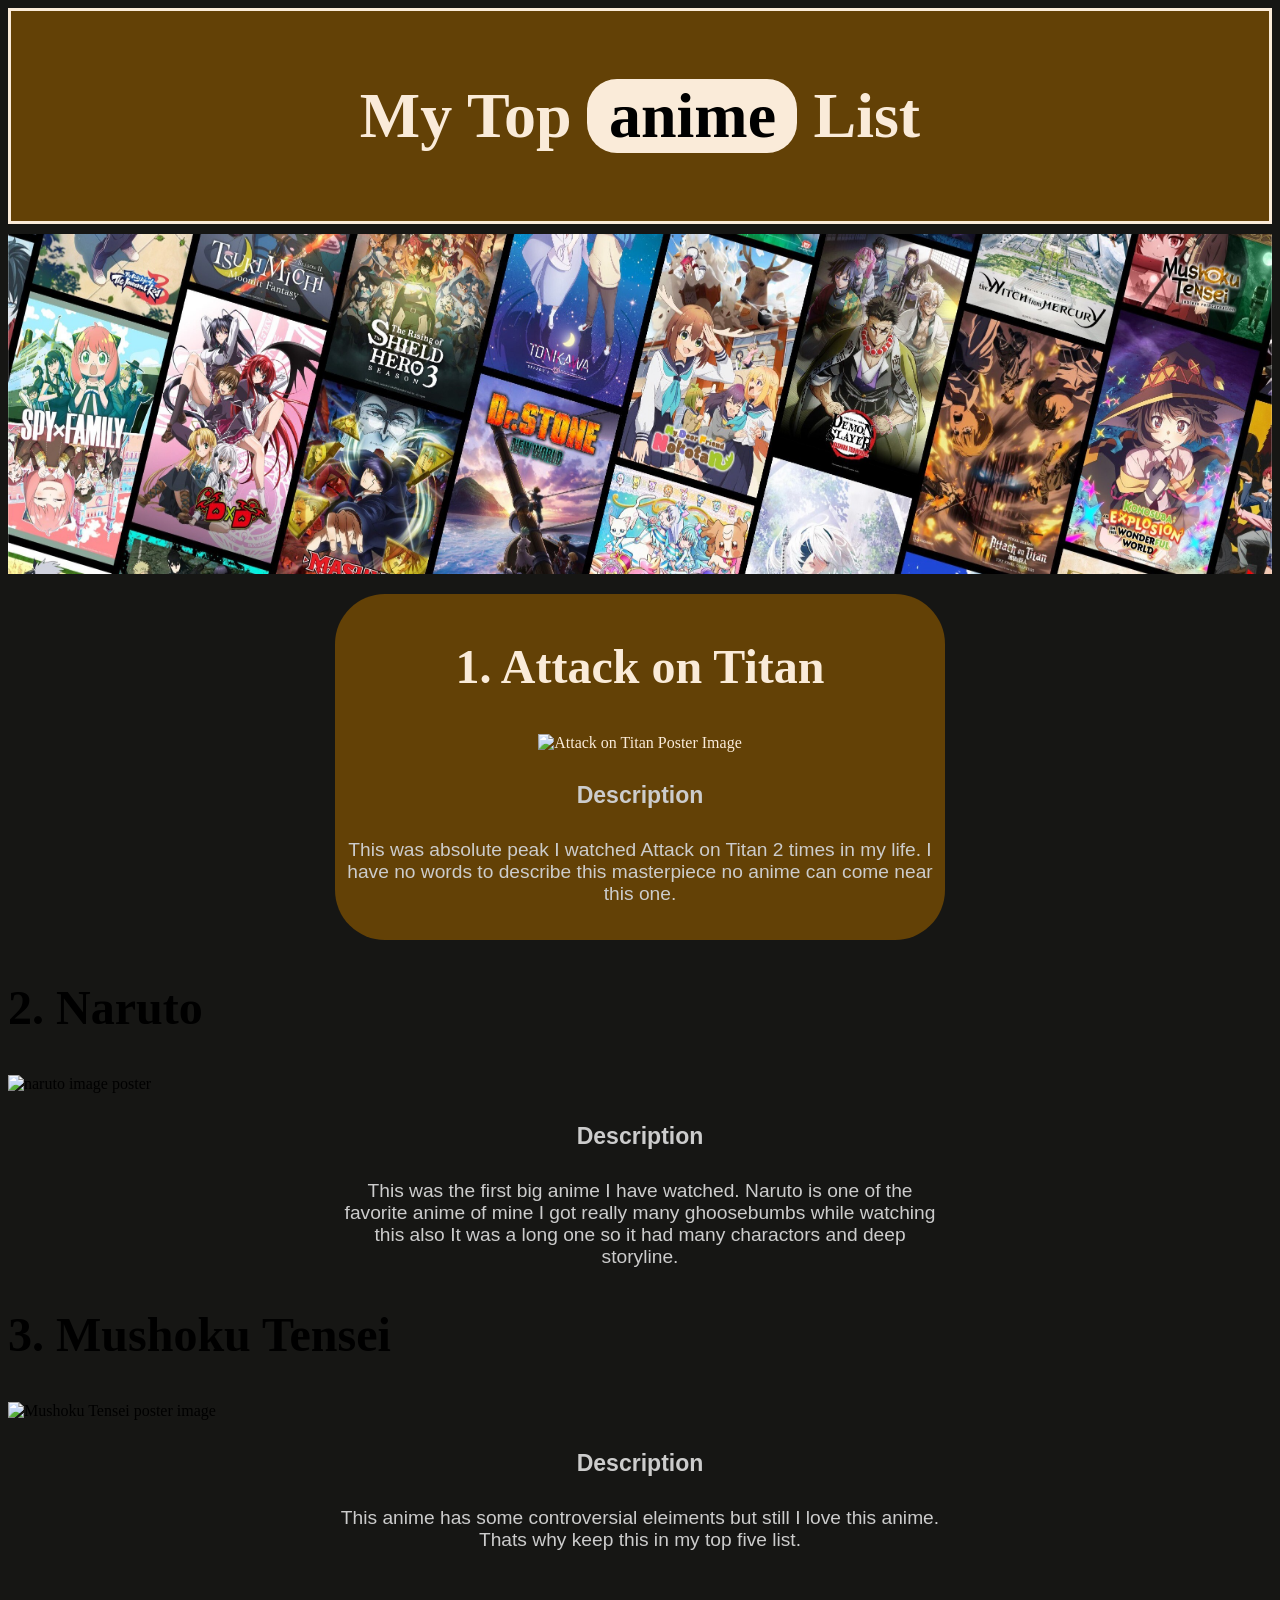
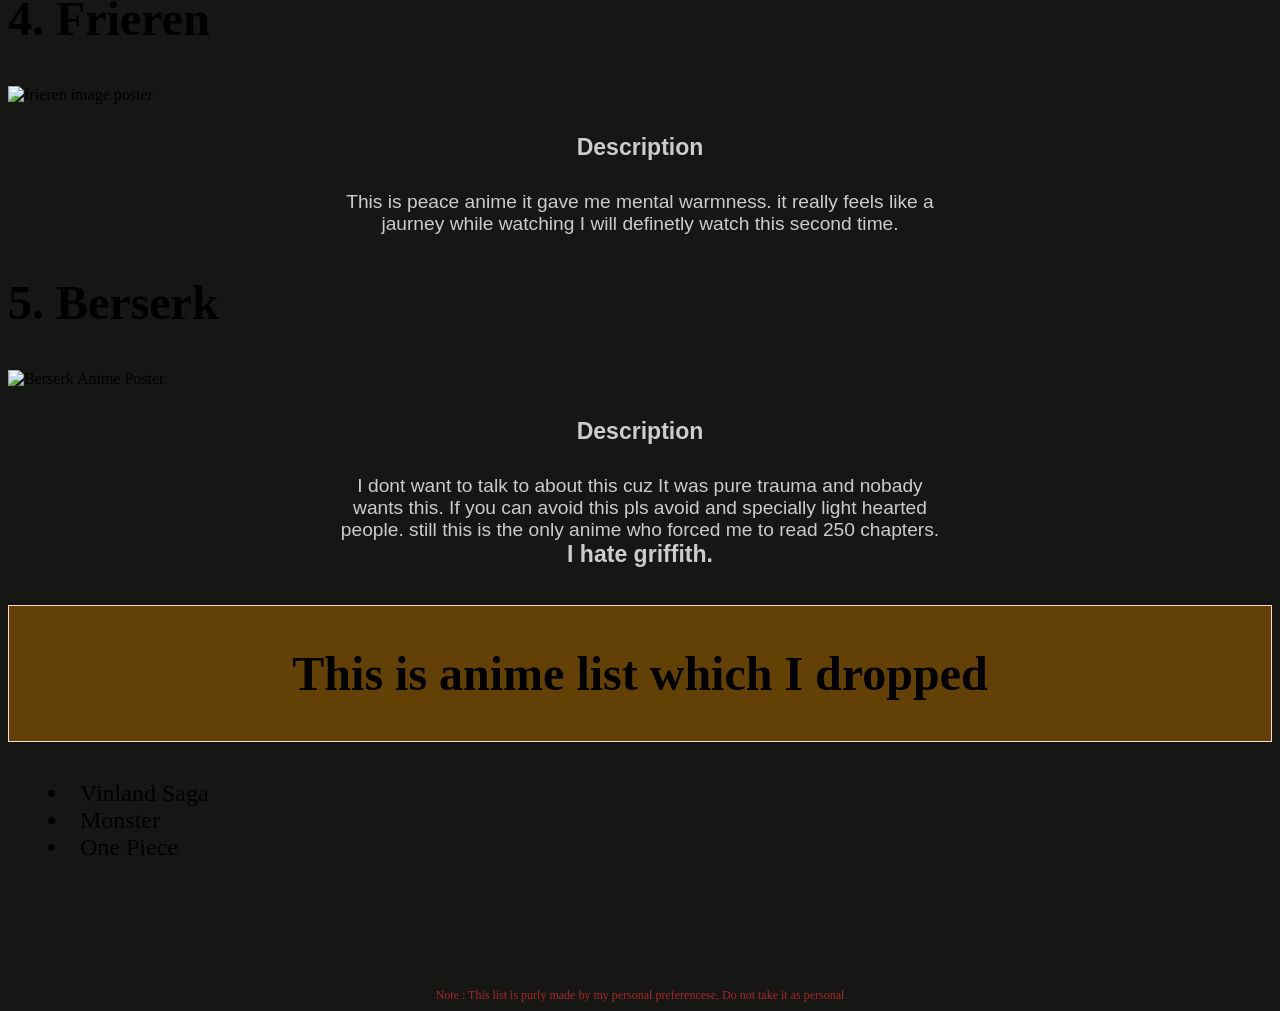
==== commit 77dd78f1: "Fix header image on anime boilerplate" ====
--- a/boilerplate/index.html
+++ b/boilerplate/index.html
@@ -18,7 +18,7 @@
     </div>
 
     <div class="image">
-        <img src="./background-desktop.jpg" alt="Anime Poster Image" height="340px" width="auto">
+        <img src="./background-desktop.jpg" alt="Anime Poster Image">
     </div>
 
     <div class="card_one">
--- a/boilerplate/anime.css
+++ b/boilerplate/anime.css
@@ -22,8 +22,15 @@
 }
 
 .image {
-    margin: 10px auto;
-    display: block;
+    height: 340px;
+    overflow: hidden;
+    margin: 10px 0;
+
+}
+
+.image img {
+    width: 100%;
+    height: 100%;
 }
 
 .card_one {
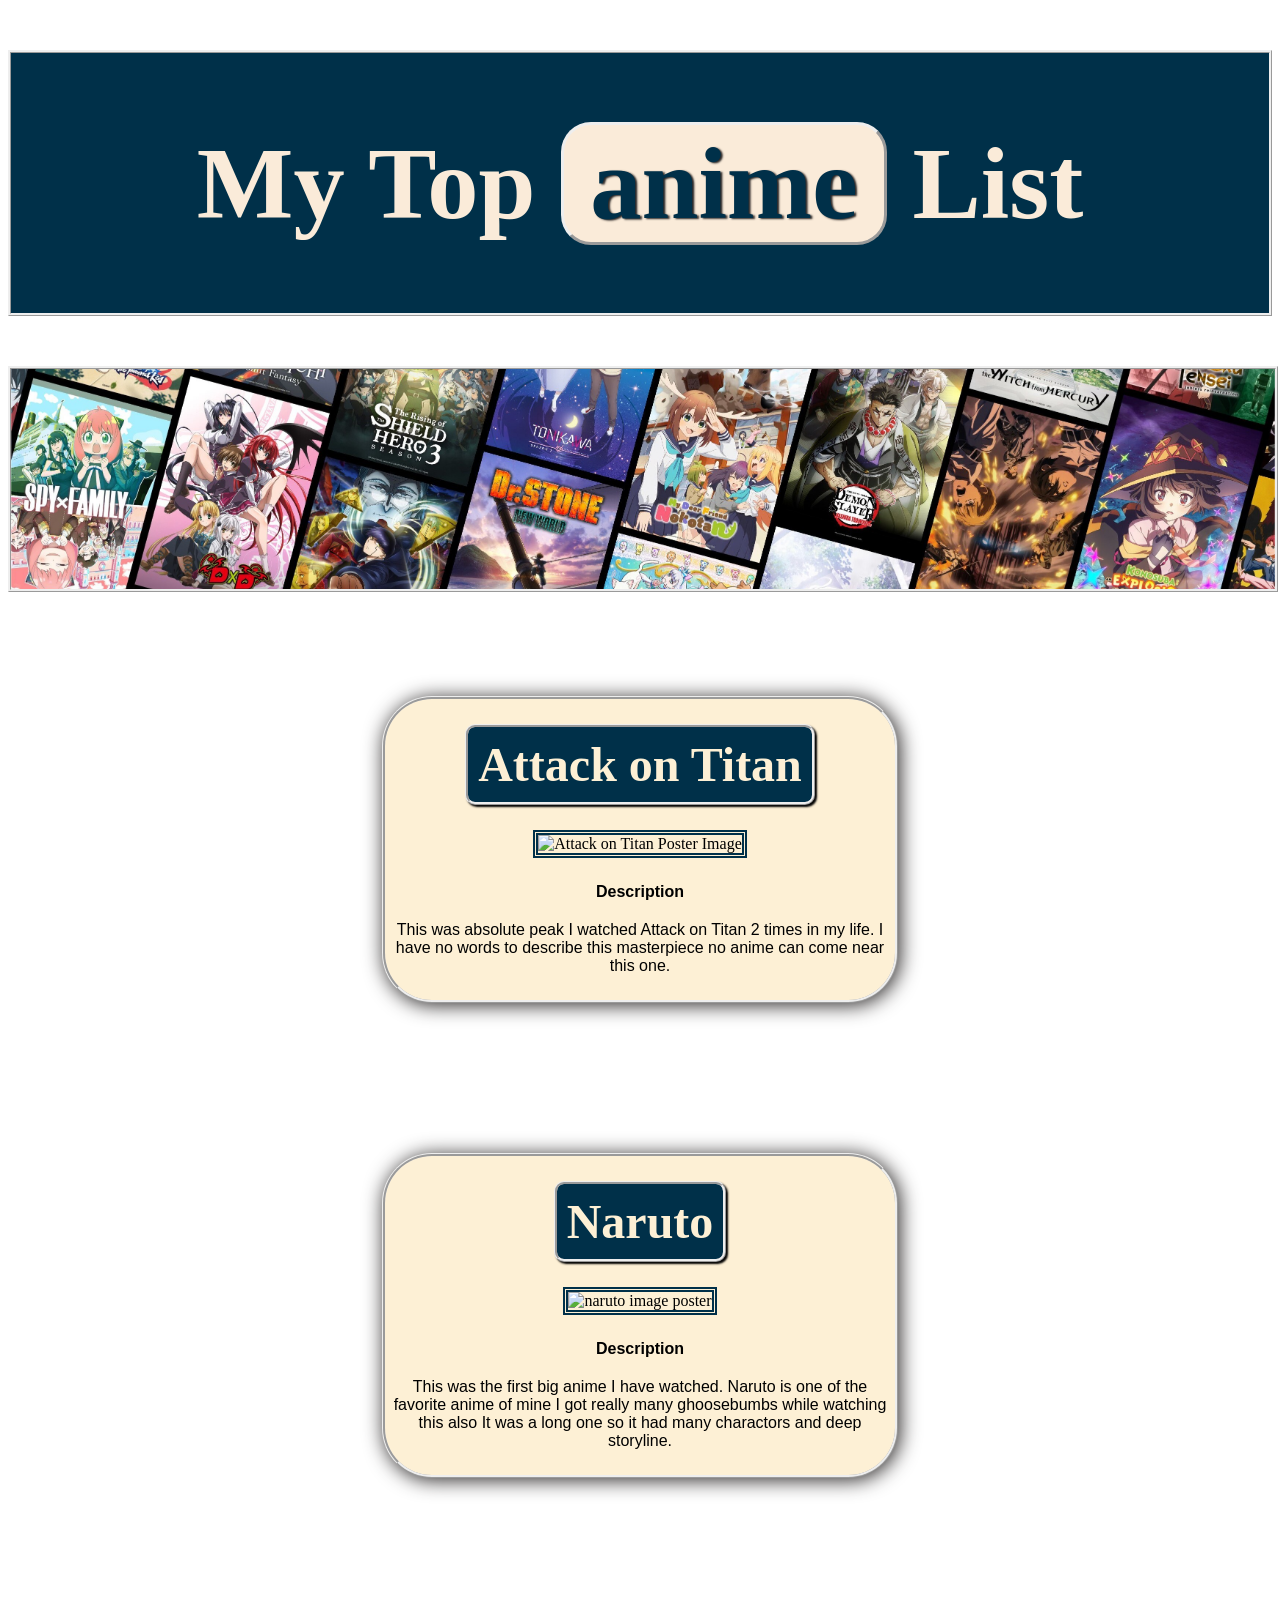
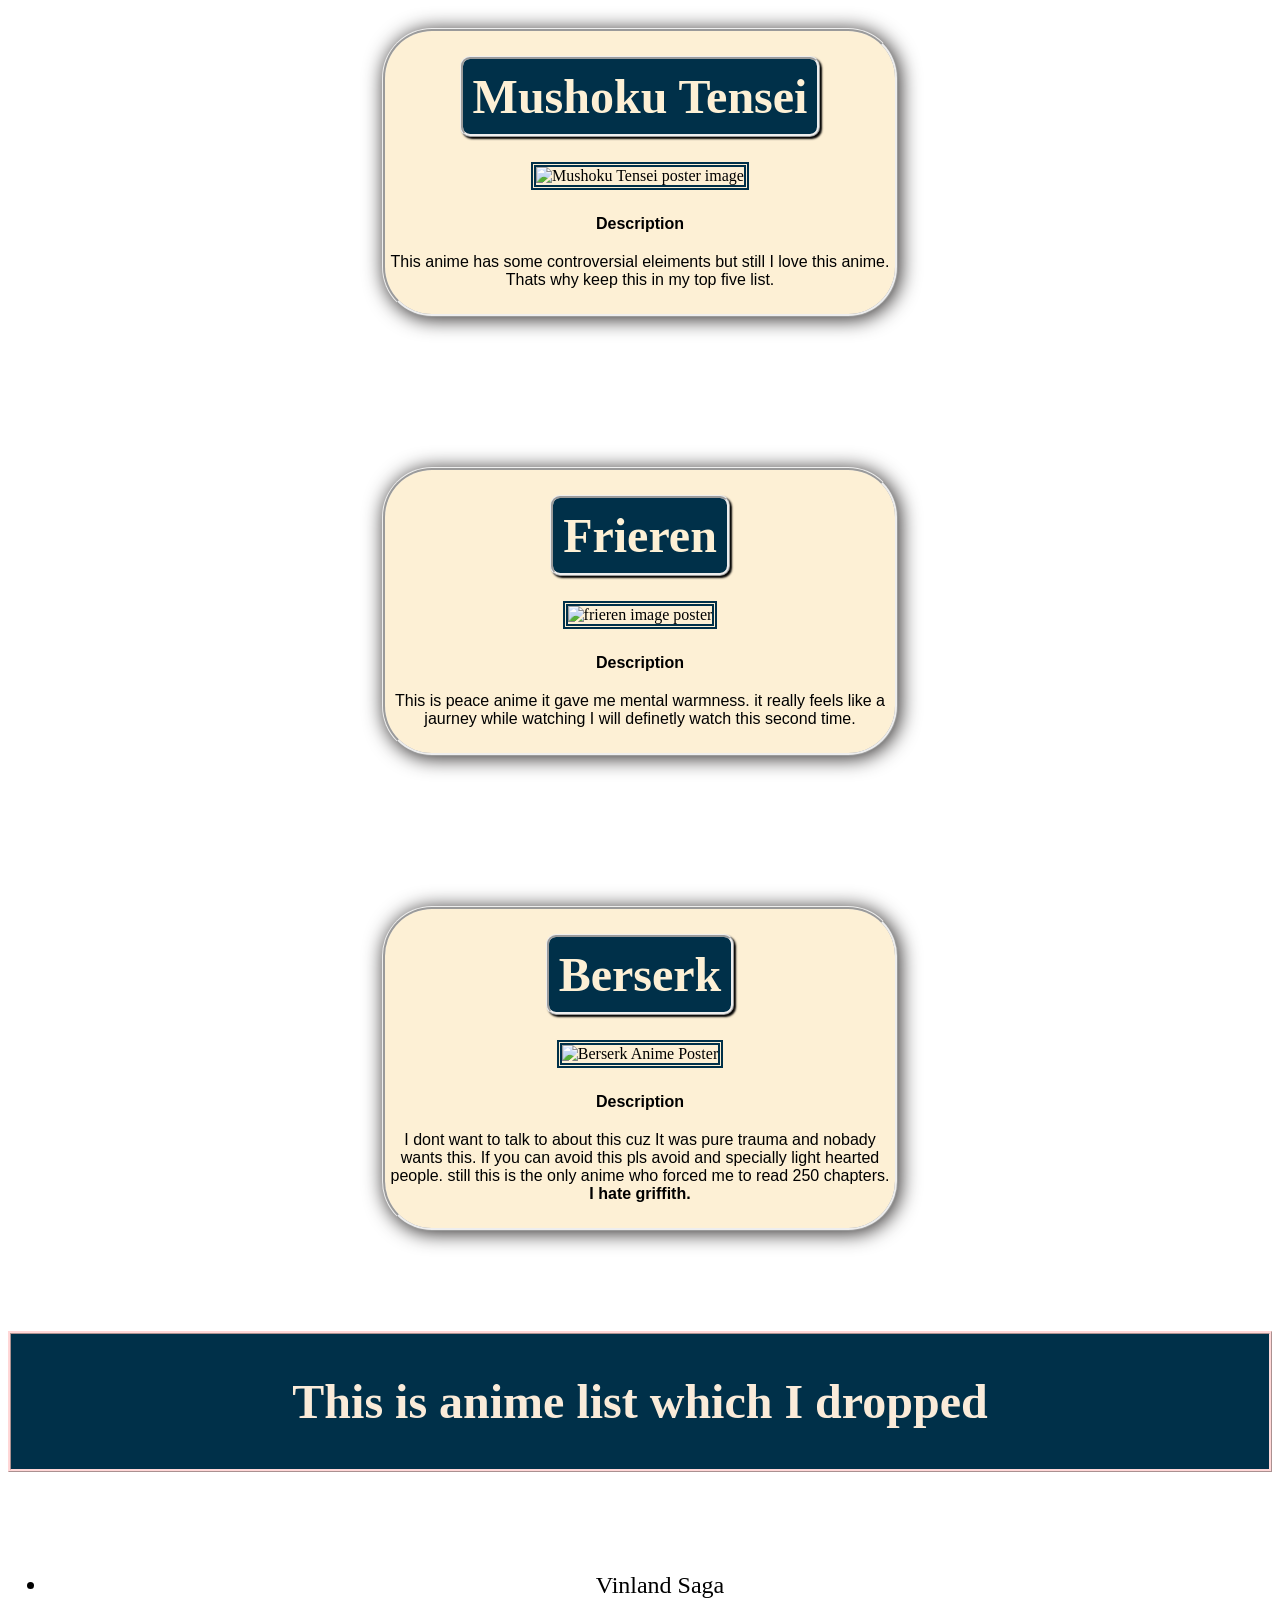
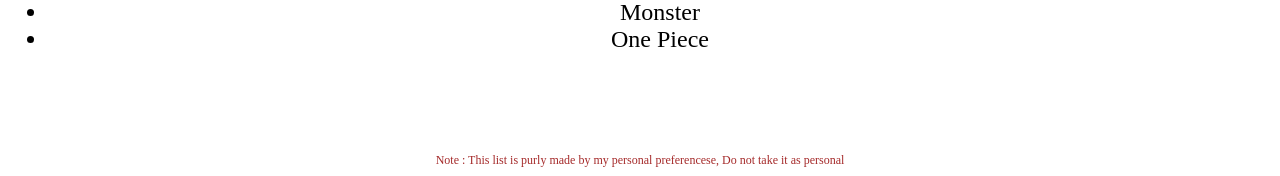
==== commit 5fd5d1fc: "Redesign anime page (boilerplate) with Flexbox layout and card components" ====
--- a/boilerplate/index.html
+++ b/boilerplate/index.html
@@ -12,67 +12,67 @@
 
     <div class="header">
         <h1>My Top 
-            <span> anime </span> 
+            <span> 
+                <a class="link" href="https://anilist.co/user/Nyx0w1/" target="_blank" rel="noreferrer">anime</a> 
+            </span> 
             List 
-        <h1>
+        </h1>
     </div>
 
     <div class="image">
         <img src="./background-desktop.jpg" alt="Anime Poster Image">
     </div>
 
-    <div class="card_one">
-        <h2>1. Attack on Titan</h2>
-        <img src="https://encrypted-tbn0.gstatic.com/images?q=tbn:ANd9GcSgVLwmeJQBHNxGE8AMaCGWQLWoCUZMFJvuJy0nKdDfSnSXITF69Ivwb1qqnZNgyloaCKPo&s=10" height="220" width="190" alt="Attack on Titan Poster Image">
+    <div class="flex-container">
+        <div class="card">
+            <h2>Attack on Titan</h2>
+            <img src="https://encrypted-tbn0.gstatic.com/images?q=tbn:ANd9GcSgVLwmeJQBHNxGE8AMaCGWQLWoCUZMFJvuJy0nKdDfSnSXITF69Ivwb1qqnZNgyloaCKPo&s=10" alt="Attack on Titan Poster Image">
 
-        <p><strong>Description</strong></p>
+            <p><strong>Description</strong></p>
 
-        <p>This was absolute peak I watched Attack on Titan 2 times in my life. I have no words to describe this
+            <p>This was absolute peak I watched Attack on Titan 2 times in my life. I have no words to describe this
             masterpiece no anime can come near this one.</p>
-    </div>
+        </div>
 
 
-    <div class="card">
-        <h2>2. Naruto</h2>
-        <img src="https://m.media-amazon.com/images/M/MV5BNTk3MDA1ZjAtNTRhYS00YzNiLTgwOGEtYWRmYTQ3NjA0NTAwXkEyXkFqcGc@._V1_.jpg"
-            height="200" width="150" alt="naruto image poster">
+        <div class="card">
+            <h2>Naruto</h2>
+            <img src="https://m.media-amazon.com/images/M/MV5BNTk3MDA1ZjAtNTRhYS00YzNiLTgwOGEtYWRmYTQ3NjA0NTAwXkEyXkFqcGc@._V1_.jpg" alt="naruto image poster">
 
-        <p><strong>Description</strong></p>
-        <p>This was the first big anime I have watched. Naruto is one of the favorite anime of mine I got really many
+            <p><strong>Description</strong></p>
+            <p>This was the first big anime I have watched. Naruto is one of the favorite anime of mine I got really many
             ghoosebumbs while watching this also It was a long one so it had many charactors and deep storyline.</p>
-    </div>
+        </div>
 
-    <div class="card">
-        <h2>3. Mushoku Tensei</h2>
-        <img src="https://m.media-amazon.com/images/M/MV5BYWQwNjk3MDItNDAxMS00YTQ2LWEyNDctMGYyZTE5OGQxNGQ1XkEyXkFqcGc@._V1_FMjpg_UX1000_.jpg"
-            height="220" width="150" alt="Mushoku Tensei poster image">
+        <div class="card">
+            <h2>Mushoku Tensei</h2>
+            <img src="https://m.media-amazon.com/images/M/MV5BYWQwNjk3MDItNDAxMS00YTQ2LWEyNDctMGYyZTE5OGQxNGQ1XkEyXkFqcGc@._V1_FMjpg_UX1000_.jpg" alt="Mushoku Tensei poster image">
 
-        <p><strong>Description</strong></p>
-        <p>This anime has some controversial eleiments but still I love this anime. Thats why keep this in my top five
+            <p><strong>Description</strong></p>
+            <p>This anime has some controversial eleiments but still I love this anime. Thats why keep this in my top five
             list.</p>
-    </div>
+        </div>
 
 
-    <div class="card">
-        <h2>4. Frieren</h2>
-        <img src="https://m.media-amazon.com/images/M/MV5BZTI4ZGMxN2UtODlkYS00MTBjLWE1YzctYzc3NDViMGI0ZmJmXkEyXkFqcGc@._V1_FMjpg_UX1000_.jpg"
-            height="220" width="150" alt="frieren image poster">
+        <div class="card">
+            <h2>Frieren</h2>
+            <img src="https://m.media-amazon.com/images/M/MV5BZTI4ZGMxN2UtODlkYS00MTBjLWE1YzctYzc3NDViMGI0ZmJmXkEyXkFqcGc@._V1_FMjpg_UX1000_.jpg" alt="frieren image poster">
 
-        <p><strong>Description</strong></p>
-        <p>This is peace anime it gave me mental warmness. it really feels like a jaurney while watching I will
+            <p><strong>Description</strong></p>
+            <p>This is peace anime it gave me mental warmness. it really feels like a jaurney while watching I will
             definetly watch this second time.</p>
-    </div>
+        </div>
 
-    <div class="card">
-        <h2>5. Berserk</h2>
-        <img src="https://encrypted-tbn0.gstatic.com/images?q=tbn:ANd9GcRgVfXVzFihZUEQ_h6KkgeUpSQfccnyMitK5X2bs7ADL-JpHDy745iLp6U6Z7ra9ldPfkkKl8kYy9RAltpKsIX_qEGvDPKLWjK78QLXAnY&s"
-            height="220" width="150" alt="Berserk Anime Poster">
+        <div class="card">
+            <h2>Berserk</h2>
+            <img src="https://encrypted-tbn0.gstatic.com/images?q=tbn:ANd9GcRgVfXVzFihZUEQ_h6KkgeUpSQfccnyMitK5X2bs7ADL-JpHDy745iLp6U6Z7ra9ldPfkkKl8kYy9RAltpKsIX_qEGvDPKLWjK78QLXAnY&s" alt="Berserk Anime Poster">
 
-        <p><strong>Description</strong></p>
-        <p>I dont want to talk to about this cuz It was pure trauma and nobady wants this. If you can avoid this pls
+            <p><strong>Description</strong></p>
+            <p>I dont want to talk to about this cuz It was pure trauma and nobady wants this. If you can avoid this pls
             avoid and specially light hearted people. still this is the only anime who forced me to read 250 chapters.
             <strong>I hate griffith.</strong>
-        </p>
+            </p>
+        </div>
     </div>
 
     <div class="sec-head">This is anime list which I dropped</div>
--- a/boilerplate/anime.css
+++ b/boilerplate/anime.css
@@ -1,99 +1,114 @@
 body {
-    background: rgb(22, 22, 20);
+    background: #ffffff;
+    text-align: center;
 }
 
 .header {
-    font-size: 200%;
-    color: rgb(250, 235, 217);
-    text-align: center;
+    font-size: 320%;
+    font-weight: bold;
+    color:  #faebd9;
     font-family: 'Times New Roman', Times, serif;
-    background-color: rgb(99, 65, 6);
-    
-    padding: 2%;
-    border-style: solid;
+    background-color: #003049;
+    border-style: ridge;
+    margin-top: 50px ;
+}
+
+.link {
+    color: #003049;
+    display: contents;
 }
 
 span {
-    color: black;
-    background: rgb(250, 235, 217);
+    background: #faebd9;
     border-radius: 30px;
+    border-style: outset;
     display: inline-block;
-    width: 210px;
-}
-
-.image {
-    height: 340px;
-    overflow: hidden;
-    margin: 10px 0;
-
+    width: 320px;
+    text-shadow: 2px 1px 2px rgb(41, 38, 38);
 }
 
 .image img {
     width: 100%;
-    height: 100%;
+    height: 220px;
+    object-fit: cover;
+    margin-top: 50px;
+    margin-bottom: 100px;
+    border-style: ridge;
 }
 
-.card_one {
-    background-color: rgb(99, 65, 6);
-    color: rgb(250, 235, 217);
-    text-align: center;
+.flex-container img {
+    width: auto;
+    height: 250px;
+    object-fit: cover;
+    margin: 5px 0px;
+    border: 5px double #003049 ;
+}
 
+.flex-container {
+    display: flex;
+    flex-direction: column;
+    gap: 150px;
+    align-items: center;
+    
+}
+
+.flex-container .card {
+    background-color: #FDF0D5;
+    color: #000000;
+
+    border-style: ridge;
+    border-radius: 50px;
+    flex: 1;
+    width: 500px;
     padding: 5px;
-    height: auto;
-    width: fit-content;
-    border-radius: 50px;
-    margin: 20px  auto;
+    box-shadow: 2px 2px 20px rgb(41, 38, 38);
 }
 
 
 h2 {
-    text-shadow: 5cap;
     font-size: 300%;
+    color: #FDF0D5;
+    background-color: #003049;
     font-weight: bolder;
+    border-style: ridge;
+    width: fit-content;
+    padding: 10px;
+    border-radius: 10px;
+    box-shadow: 2px 2px 2px black;
+    margin: 20px auto;
 }
 
 p, strong {
-    
-    max-width: 600px;
-    margin: 30px auto;
-    text-align: center;
-    font-size: 120%;
-    font-family:Arial, Helvetica, sans;
-    color: rgb(204, 204, 204);
+    margin: 20px auto;
+    font-size: 100%;
+    font-family:'Segoe UI', Tahoma, Geneva, Verdana, sans-serif;
+    color: rgb(0, 0, 0);
 }
 
-.space {
-    background-color: rgb(21, 20, 20); 
-    height: 15px;
-    margin-top: 0%;
-    margin-bottom: 0%;
-}
 
 .sec-head {
     font-size: 300%;
+    color: #faebd9;
     font-weight: bold;
-    text-align: center;
     font-family: Georgia, 'Times New Roman', Times, serif;
-    background-color: rgb(99, 65, 6);
+    background-color: #003049;
     padding: 40px;
-    border-style: solid;
+    border-style: ridge;
     border-color: rgb(255, 215, 215);
-    border-width: 0.3mm;
-    margin-top: 3%;
-    margin-bottom: 3%;
+    margin: 100px 0px;
 }
 
 .drop {
     font-size: 150%;
     list-style-position: inside;
     padding: 0%;
+    list-style: none;
 }
 
 .Note {
     font-size: 12px;
     color: brown;
-    text-align: center;
-    margin-top: 10%;
+    margin-top: 100px;
 
 }
 
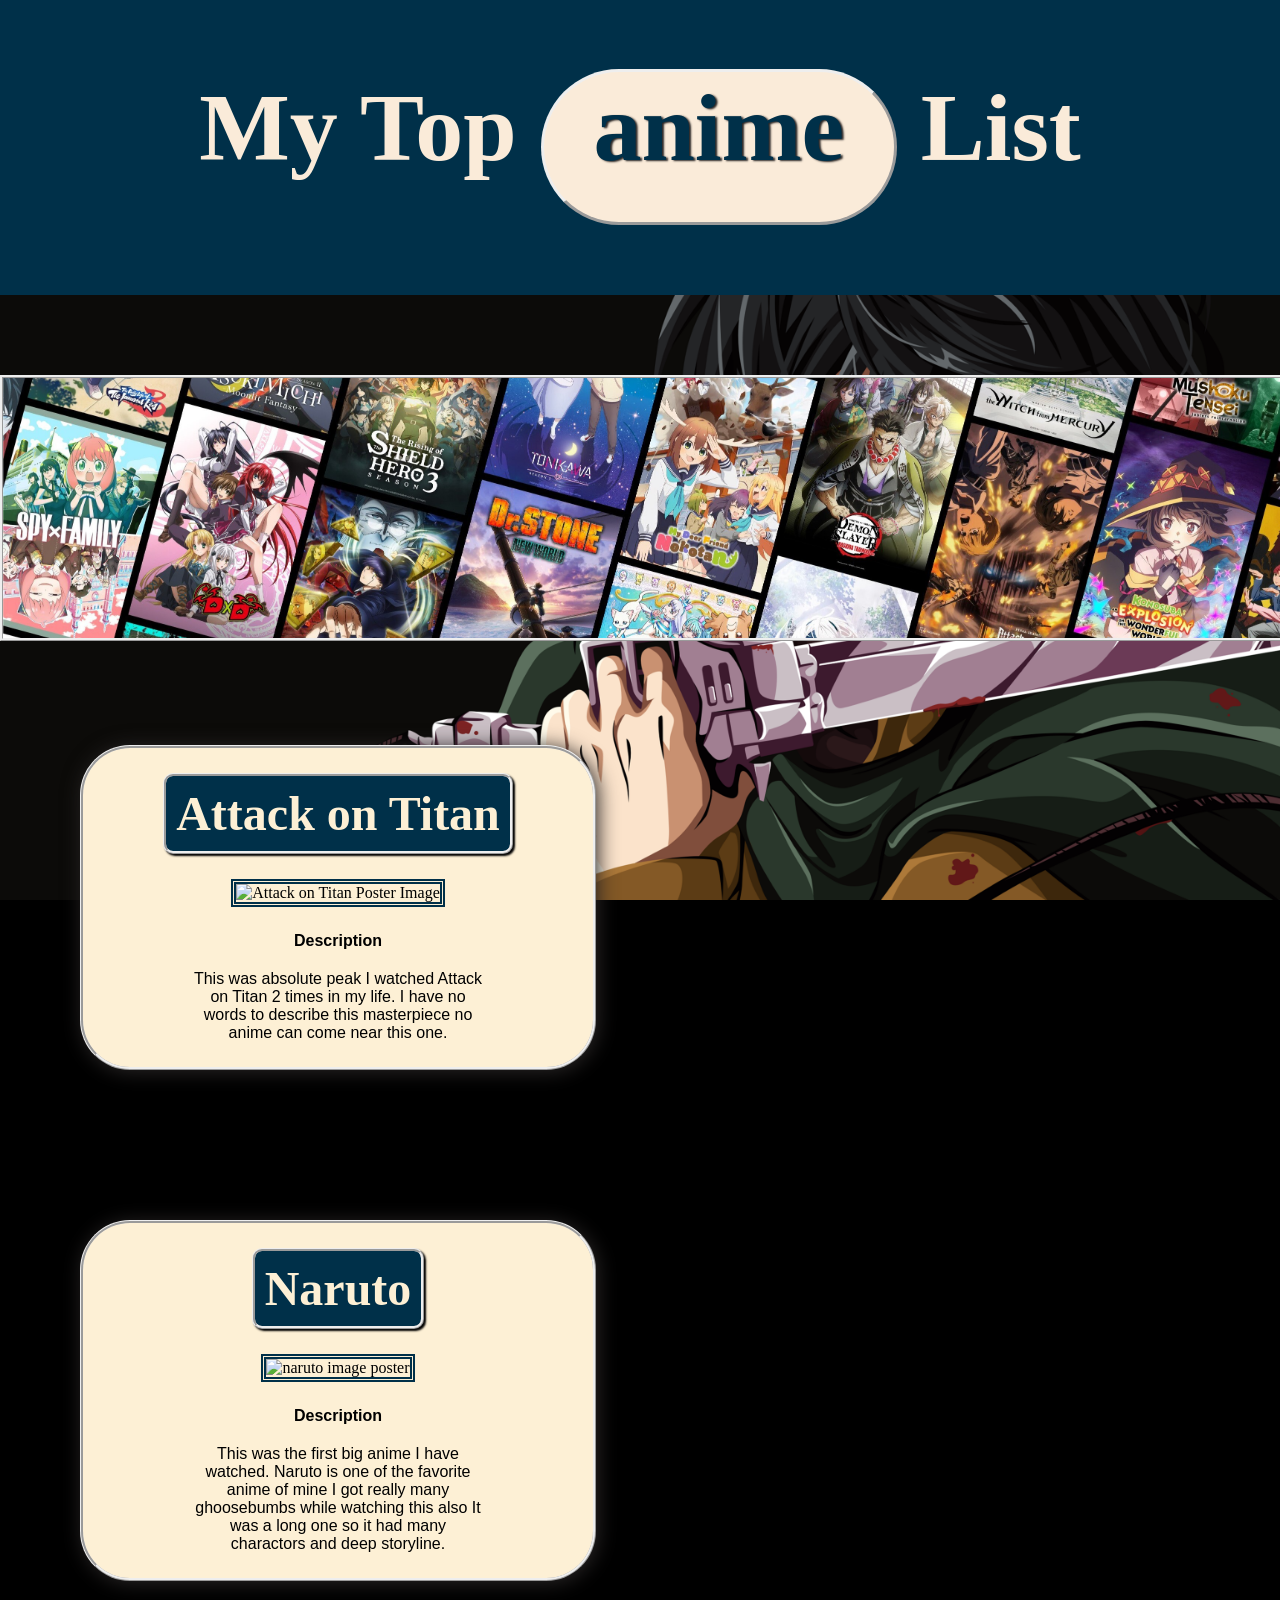
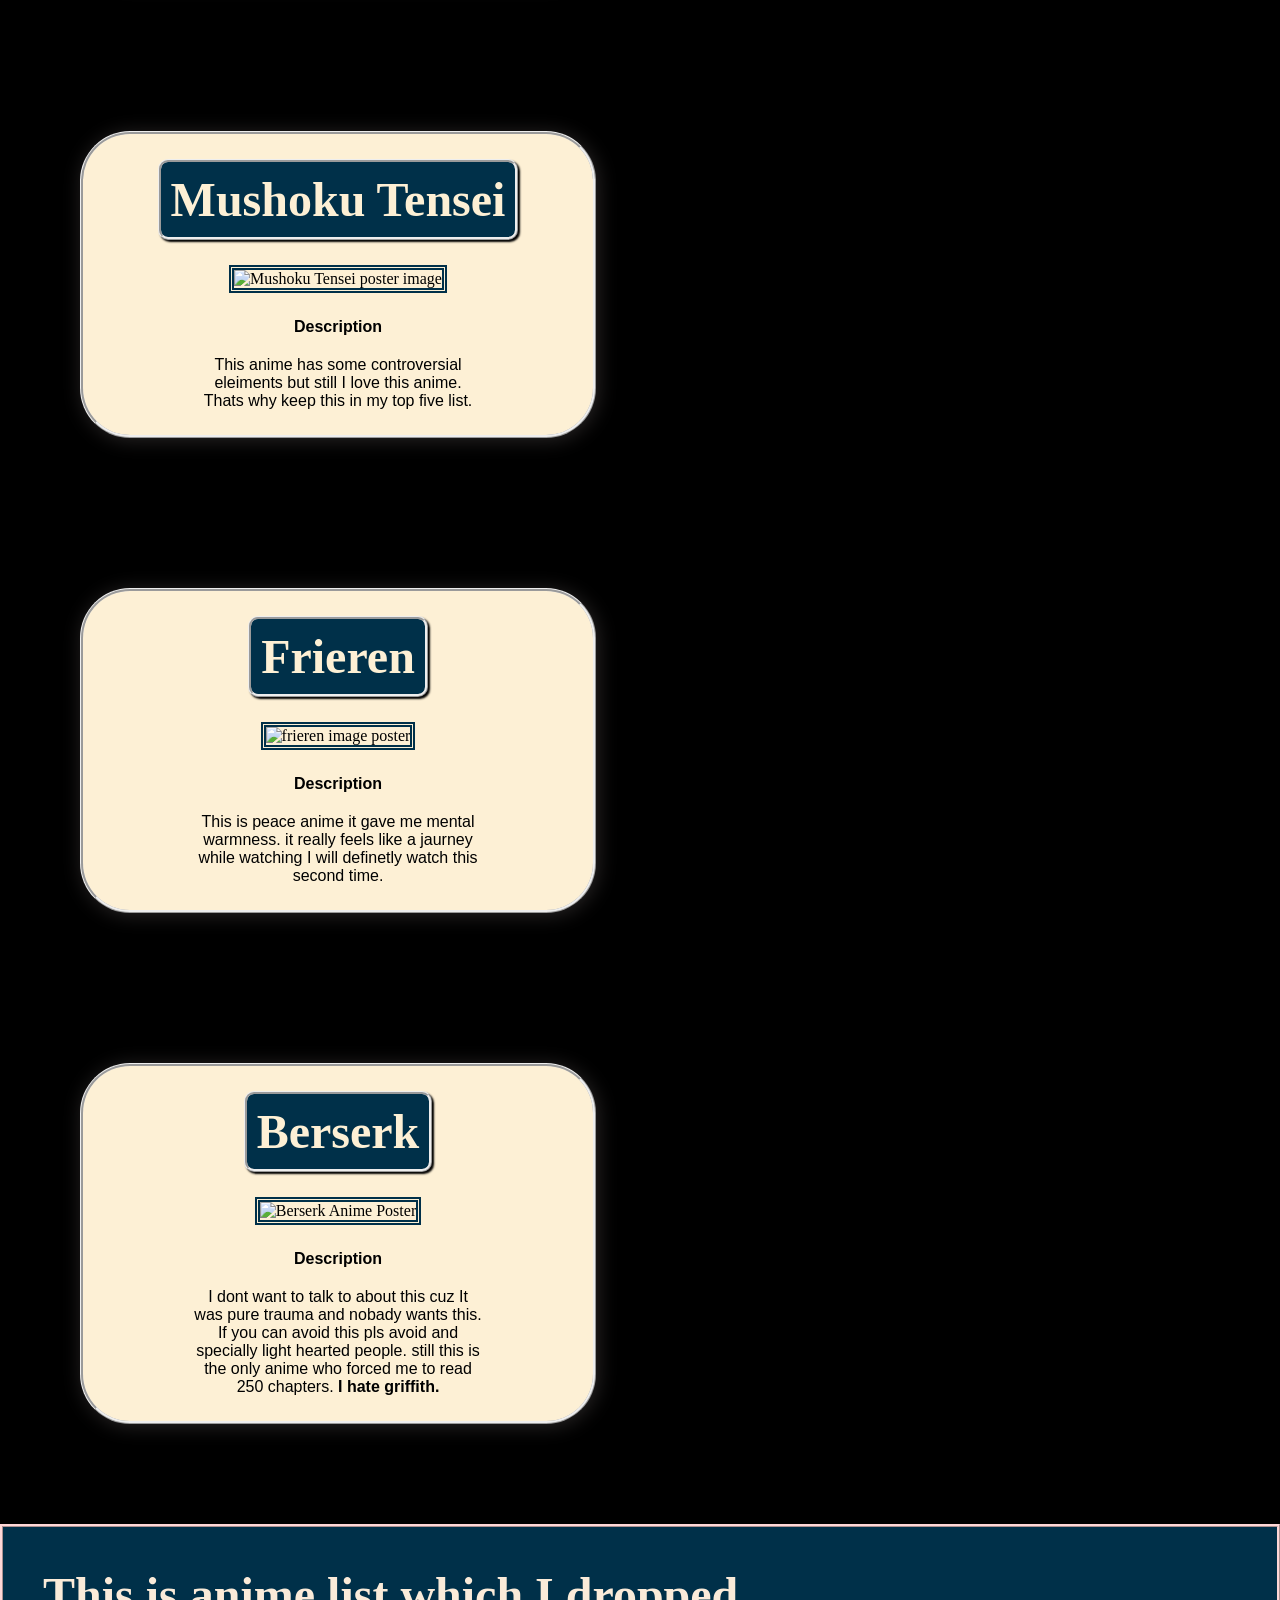
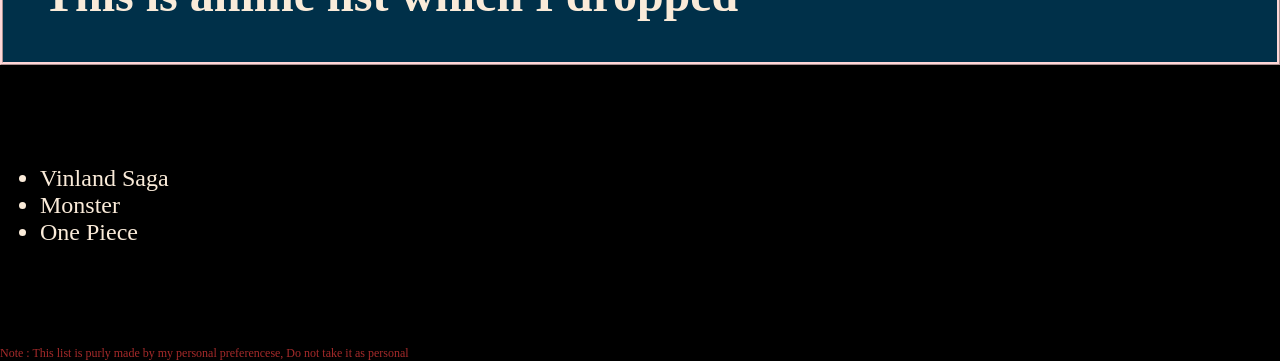
==== commit bce2c038: "Add background image in anime webpage" ====
--- a/boilerplate/index.html
+++ b/boilerplate/index.html
@@ -5,7 +5,9 @@
     <meta charset="UTF-8">
     <meta name="viewport" content="width=device-width, initial-scale=1.0">
     <title>Top Anime</title>
+    <link href="./mikasa-ackerman-3840x2160-10468.png" rel="stylesheet">
     <link href="./anime.css" rel="stylesheet">
+
 </head>
 
 <body>
--- a/boilerplate/anime.css
+++ b/boilerplate/anime.css
@@ -1,16 +1,20 @@
 body {
-    background: #ffffff;
-    text-align: center;
+    margin: 0;
+    background: #000000;
+    background-image: url('mikasa-ackerman-3840x2160-10468.png');
+    background-size: cover;
+    background-position: right;
+    background-attachment: fixed;
 }
 
 .header {
-    font-size: 320%;
+    padding: 5px;
+    font-size: 300%;
     font-weight: bold;
     color:  #faebd9;
-    font-family: 'Times New Roman', Times, serif;
+    font-family: cursive;
     background-color: #003049;
-    border-style: ridge;
-    margin-top: 50px ;
+    text-align: center;
 }
 
 .link {
@@ -20,20 +24,23 @@
 
 span {
     background: #faebd9;
-    border-radius: 30px;
+    border-radius: 100px;
     border-style: outset;
     display: inline-block;
-    width: 320px;
+    height: 150px;
+    width: 350px;
     text-shadow: 2px 1px 2px rgb(41, 38, 38);
+    text-align: center;
 }
 
 .image img {
     width: 100%;
-    height: 220px;
+    height: 260px;
     object-fit: cover;
-    margin-top: 50px;
+    margin-top: 80px;
     margin-bottom: 100px;
     border-style: ridge;
+    
 }
 
 .flex-container img {
@@ -46,16 +53,17 @@
 
 .flex-container {
     display: flex;
+    justify-content: left;
     flex-direction: column;
     gap: 150px;
-    align-items: center;
+    margin-left: 80px ;
+    text-align: center;
     
 }
 
 .flex-container .card {
     background-color: #FDF0D5;
     color: #000000;
-
     border-style: ridge;
     border-radius: 50px;
     flex: 1;
@@ -83,6 +91,7 @@
     font-size: 100%;
     font-family:'Segoe UI', Tahoma, Geneva, Verdana, sans-serif;
     color: rgb(0, 0, 0);
+    width: 290px;
 }
 
 
@@ -99,6 +108,7 @@
 }
 
 .drop {
+    color: #faebd9;
     font-size: 150%;
     list-style-position: inside;
     padding: 0%;
